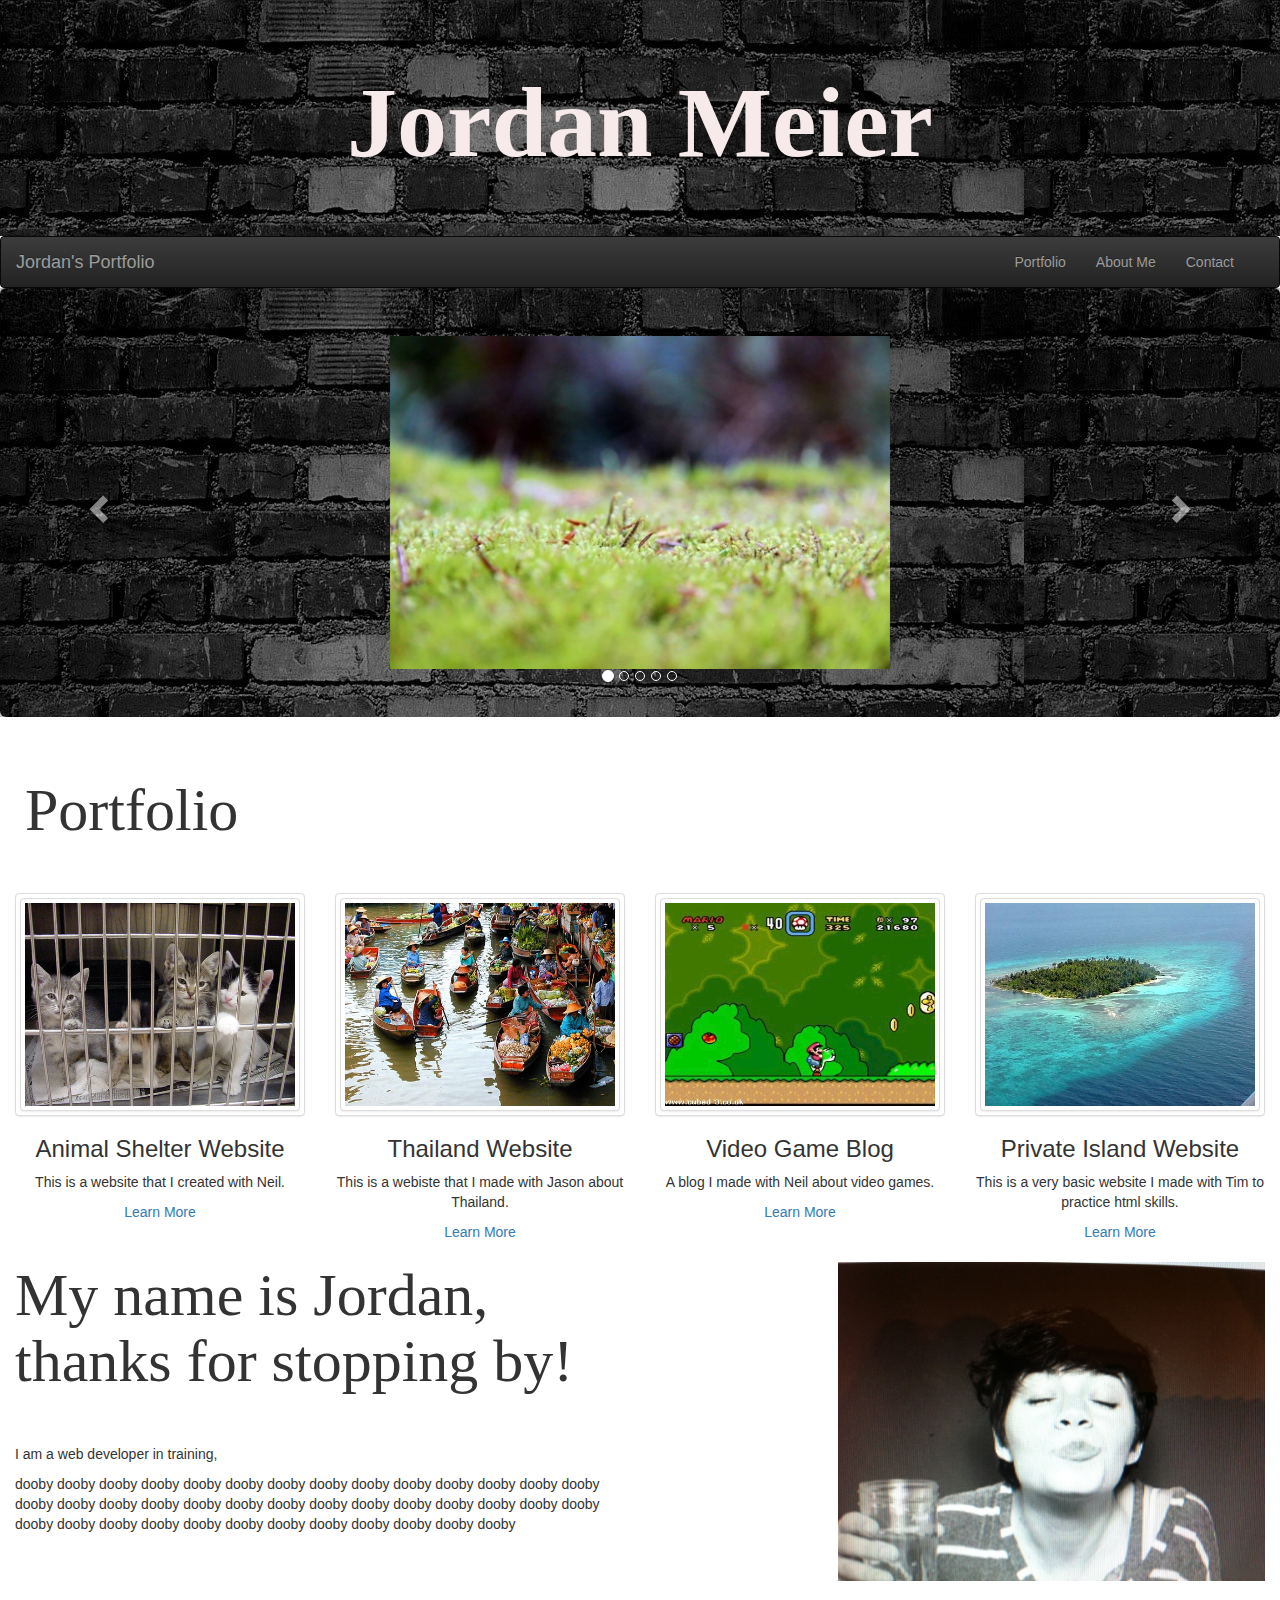
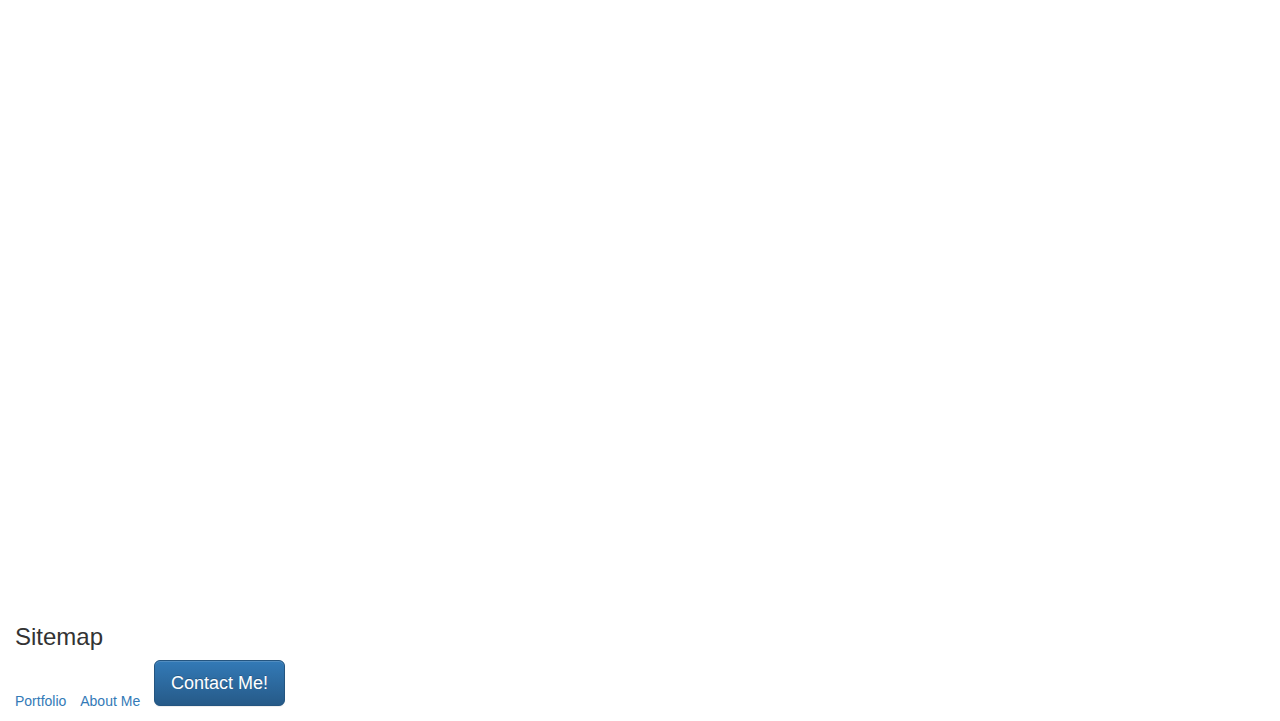
==== index.html @ 53e5bf41 "Add a modal 'contact me' button in sitemap" ====
<!DOCTYPE html>
<html>
  <head>
    <meta charset="utf-8">
    <meta name="viewport" content="width=device-width, initial-scale=1">
    <link rel="stylesheet" href="css/bootstrap.min.css" media="screen" title="no title" charset="utf-8">
    <link rel="stylesheet" href="css/bootstrap-theme.min.css" media="screen" title="no title" charset="utf-8">
    <link rel="stylesheet" href="css/styles.css" media="screen" title="no title" charset="utf-8">
    <title>Jordan Meier Web Portfolio</title>
  </head>
  <body>
    <div class="jumbotron">
      <div class="container-fluid text-center">
        <h1 id="header-text">Jordan Meier</h1>
      </div>
    </div>

    <nav class="navbar navbar-inverse">
      <div class="container-fluid">
        <a class="navbar-brand" href="#">Jordan's Portfolio</a>
        <div class='navbar-header'>
          <button type="button" class="navbar-toggle" data-toggle="collapse" data-target=".navbar-collapse" aria-expanded="false">
            <span class="sr-only">Toggle navigation</span>
            <span class="icon-bar"></span>
            <span class="icon-bar"></span>
            <span class="icon-bar"></span>
          </button>
        </div>
        <ul class="nav navbar-nav navbar-right collapse navbar-collapse">
          <li><a href="#Portfolio">Portfolio</a></li>
          <li><a href="#About-Me">About Me</a></li>
          <li><a href="#Contact-Me">Contact</a></li>
        </ul>
      </div>
    </nav>


    <div class="container-fluid">
      <div class="row" id='welcome_message'>
        <div id="carousel-example-generic" class="carousel slide jumbotron" data-ride="carousel">
          <!-- Indicators -->
          <ol class="carousel-indicators">
            <li data-target="#carousel-example-generic" data-slide-to="0" class="active"></li>
            <li data-target="#carousel-example-generic" data-slide-to="1"></li>
            <li data-target="#carousel-example-generic" data-slide-to="2"></li>
            <li data-target="#carousel-example-generic" data-slide-to="3"></li>
            <li data-target="#carousel-example-generic" data-slide-to="4"></li>
          </ol>

        <!-- Wrapper for slides -->
        <div class="carousel-inner" role="listbox">
          <div class="item active">
            <img src="images/moss.jpg" alt="" />
          </div>
          <div class="item">
            <img src="images/mushroom.jpg" alt="" />
          </div>
          <div class="item">
            <img src="images/icfc.jpg" alt="" />
          </div>
          <div class="item">
            <img src="images/fishtail.jpg" alt="" />
          </div>
          <div class="item">
            <img src="images/mushroom.jpg" alt="" />
          </div>

        </div>

          <!-- Controls -->
          <a class="left carousel-control" href="#carousel-example-generic" role="button" data-slide="prev">
            <span class="glyphicon glyphicon-chevron-left" aria-hidden="true"></span>
            <span class="sr-only">Previous</span>
          </a>
          <a class="right carousel-control" href="#carousel-example-generic" role="button" data-slide="next">
            <span class="glyphicon glyphicon-chevron-right" aria-hidden="true"></span>
            <span class="sr-only">Next</span>
          </a>
        </div>
      </div>
    </div>

    <div class="container-fluid" id="projectDesign">
      <div class='row text-center' id="projects">
        <a name="Portfolio"></a>
        <h2 id="portfoliohead">Portfolio</h2>
        <div class="col-sm-3">
          <a href='https://jordan-meier.github.io/animal-shelter' class='thumbnail'><img src='images/animalshelter.jpg' alt='Animal Shelter' class='img-responsive img-thumbnail' /></a>
          <h3>Animal Shelter Website</h3>
          <p> This is a website that I created with Neil.</p>
          <a href='#'>Learn More</a>
        </div>
        <div class="col-sm-3">
          <a href='https://jordan-meier.github.io/Vacation-site' class='thumbnail'><img src="images/thailand.jpg" alt="Thai Adventure" class='img-responsive img-thumbnail' /></a>
          <h3>
            Thailand Website
          </h3>
          <p> This is a webiste that I made with Jason about Thailand.</p>
          <a href='#'>Learn More</a>
        </div>
        <div class="col-sm-3">
          <a href='https://jordan-meier.github.io/video-game-blog' class='thumbnail'><img src="images/supermario.jpg" alt="Thai Adventure" class='img-responsive img-thumbnail' /></a>
          <h3>
            Video Game Blog
          </h3>
          <p> A blog I made with Neil about video games.</p>
          <a href='#'>Learn More</a>
        </div>
        <div class="col-sm-3">
          <a href='http://jordan-meier.github.io/private-island-website/' class='thumbnail'><img src="images/privateisland.jpg" alt="Private Island Website" class="img-responsive img-thumbnail" /></a>
          <h3>
            Private Island Website
          </h3>
          <p> This is a very basic website I made with Tim to practice html skills.</p>
          <a href='#'>Learn More</a>
        </div>
      </div>
    </div>


    <div class="container-fluid">
      <div class="row">
        <div class="col-sm-6" "col-sm-offset-2">
          <a name="About-Me"></a>
          <h2 class="about_title">My name is Jordan, thanks for stopping by! </h2>
          <p>
            I am a web developer in training,
          </p>
          <p>
            dooby dooby dooby dooby dooby dooby dooby dooby dooby dooby dooby dooby dooby dooby dooby dooby dooby dooby dooby dooby dooby dooby dooby dooby dooby dooby dooby dooby dooby dooby dooby dooby dooby dooby dooby dooby dooby dooby dooby dooby
          </p>
          <br><br><br><br><br><br><br><br><br><br><br><br><br><br><br><br><br><br><br><br><br><br><br><br><br><br><br><br><br><br><br><br><br>




        </div>
        <div class="col-sm-6">
          <img id="aboutphoto" src="images/aboutphoto.jpg" alt="" />

        </div>


      </div>
    </div>

    <div class="container-fluid">
     <div class="row">
       <div class="col-sm-8" id="sitemap">
         <a name="Contact-Me"></a>
         <h3>Sitemap</h3>
           <ul class="list-unstyled list-inline">
             <li><a href="#">Portfolio</a></li>
             <li><a href="#">About Me</a></li>

             <li>
               <button type="button" class="btn btn-primary btn-lg" data-toggle="modal" data-target="#myModal">
              Contact Me!</button>

              <div class="modal fade" id="myModal" tabindex="-1" role="dialog" aria-labelledby="myModalLabel">
               <div class="modal-dialog" role="document">
                 <div class="modal-content">
                   <div class="modal-header">
                     <button type="button" class="close" data-dismiss="modal" aria-label="Close"><span aria-hidden="true">&times;</span></button>
                     <h4 class="modal-title" id="myModalLabel">Contact Me!</h4>
                   </div>
                   <div class="modal-body">
                     <p>jbirdmeier@gmail.com</p>
                   </div>
                   <div class="modal-footer">
                     <button type="button" class="btn btn-default" data-dismiss="modal">Close</button>
                   </div>
                 </div>
               </div>
              </div>
             </li>
           </ul>




       </div>
     </div>
   </div>









    <script src="https://ajax.googleapis.com/ajax/libs/jquery/2.1.4/jquery.min.js"></script>
    <script src='js/bootstrap.min.js'></script>
  </body>
</html>
---- css/styles.css ----
/* Header
===================================*/

.jumbotron{
  background-image: url('../images/background2.jpg');
  margin-bottom: 0;
}

#header-text {
  color: #f6eaea;
  font-family: Baskerville, “Baskerville Old Face”, “Hoefler Text”, Garamond, “Times New Roman”, serif;
  font-size: 100px;
  font-weight: bold;

}

.stretch {
    width:100%;
    height:100%;
}


/* Nav bar
==================================*/

.navbar {
  margin-bottom: 0;

}



/* Carousel
=================================*/
.carousel .jumbotron {

}

.carousel-inner img {
margin: 0 auto;
height: 300px;
width: 500px;
}


/* Portfolio
==================================*/
#projects {
  margin-top: 40px;
}

#portfoliohead {
  text-align: left;
  margin-left: 25px;
}
.container-fluid h2 {
  font-size: 60px;
  margin-bottom: 50px;
  font-family: Baskerville, “Baskerville Old Face”, “Hoefler Text”, Garamond, “Times New Roman”, serif;
}

#projectDesign {
  background-image: url('http://subtlepatterns2015.subtlepatterns.netdna-cdn.com/patterns/congruent_pentagon.png');

}

/* About Me
==================================*/

#aboutphoto {
  height:70%;
  width: 70%;
  display: block;
  margin-left: auto;
  margin-top: 20px;
  text-align: right;
}

.about_title {
  font-family: Baskerville, “Baskerville Old Face”, “Hoefler Text”, Garamond, “Times New Roman”, serif;

}

/* Site map
==================================*/

.btn {
  float: right;
}
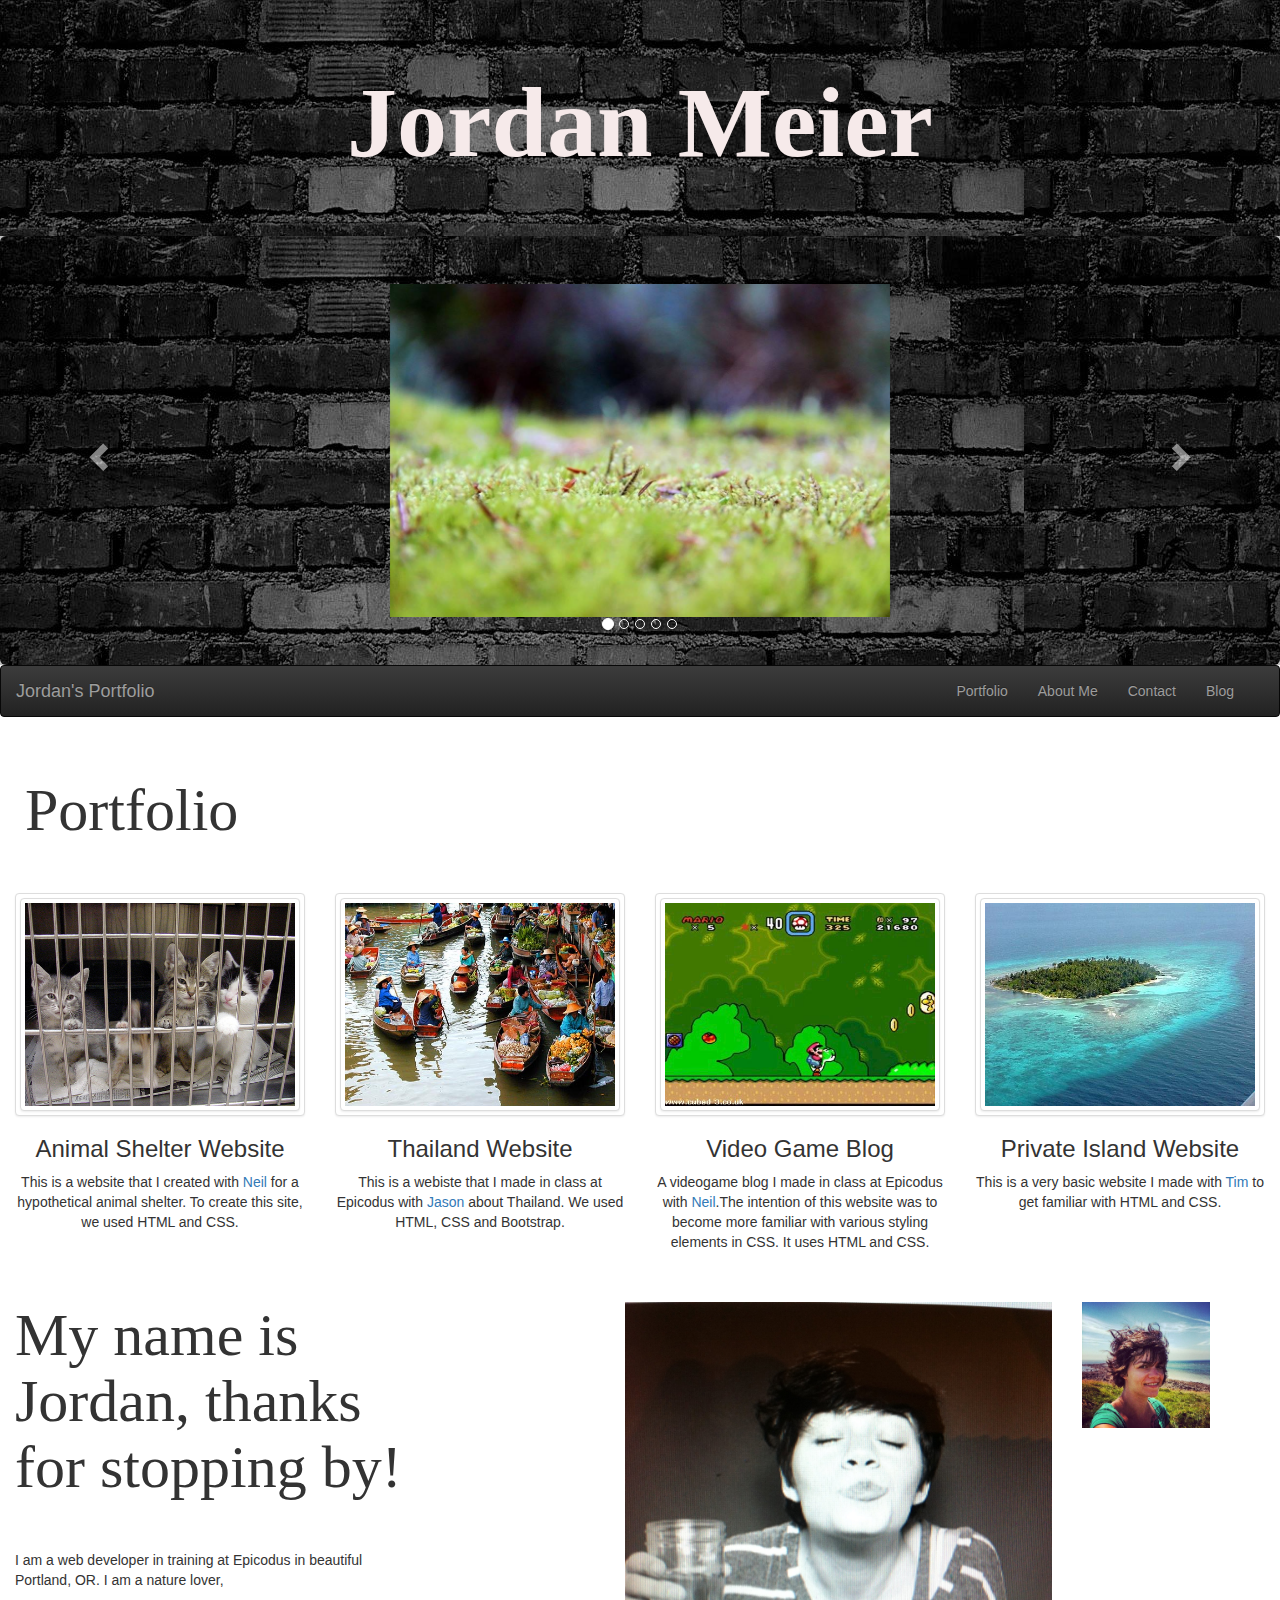
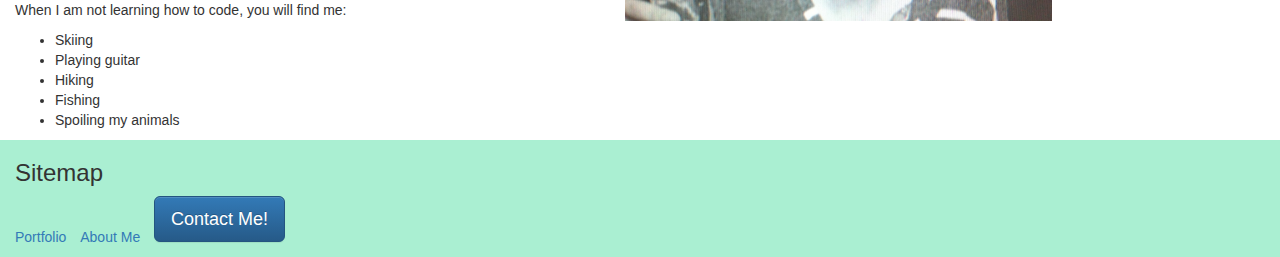
==== commit 74472034: "make all links work" ====
--- a/index.html
+++ b/index.html
@@ -14,25 +14,6 @@
         <h1 id="header-text">Jordan Meier</h1>
       </div>
     </div>
-
-    <nav class="navbar navbar-inverse">
-      <div class="container-fluid">
-        <a class="navbar-brand" href="#">Jordan's Portfolio</a>
-        <div class='navbar-header'>
-          <button type="button" class="navbar-toggle" data-toggle="collapse" data-target=".navbar-collapse" aria-expanded="false">
-            <span class="sr-only">Toggle navigation</span>
-            <span class="icon-bar"></span>
-            <span class="icon-bar"></span>
-            <span class="icon-bar"></span>
-          </button>
-        </div>
-        <ul class="nav navbar-nav navbar-right collapse navbar-collapse">
-          <li><a href="#Portfolio">Portfolio</a></li>
-          <li><a href="#About-Me">About Me</a></li>
-          <li><a href="#Contact-Me">Contact</a></li>
-        </ul>
-      </div>
-    </nav>
 
 
     <div class="container-fluid">
@@ -80,6 +61,26 @@
       </div>
     </div>
 
+    <nav class="navbar navbar-inverse">
+      <div class="container-fluid">
+        <a class="navbar-brand" href="#">Jordan's Portfolio</a>
+        <div class='navbar-header'>
+          <button type="button" class="navbar-toggle" data-toggle="collapse" data-target=".navbar-collapse" aria-expanded="false">
+            <span class="sr-only">Toggle navigation</span>
+            <span class="icon-bar"></span>
+            <span class="icon-bar"></span>
+            <span class="icon-bar"></span>
+          </button>
+        </div>
+        <ul class="nav navbar-nav navbar-right collapse navbar-collapse">
+          <li><a href="#Portfolio">Portfolio</a></li>
+          <li><a href="#About-Me">About Me</a></li>
+          <li><a href="#Contact-Me">Contact</a></li>
+          <li><a href="https://chickadeejojo.tumblr.com">Blog</a></li>
+        </ul>
+      </div>
+    </nav>
+
     <div class="container-fluid" id="projectDesign">
       <div class='row text-center' id="projects">
         <a name="Portfolio"></a>
@@ -87,32 +88,28 @@
         <div class="col-sm-3">
           <a href='https://jordan-meier.github.io/animal-shelter' class='thumbnail'><img src='images/animalshelter.jpg' alt='Animal Shelter' class='img-responsive img-thumbnail' /></a>
           <h3>Animal Shelter Website</h3>
-          <p> This is a website that I created with Neil.</p>
-          <a href='#'>Learn More</a>
+          <p> This is a website that I created with <a href="https://github.com/nlarion"> Neil</a> for a hypothetical animal shelter. To create this site, we used HTML and CSS.</p>
         </div>
         <div class="col-sm-3">
           <a href='https://jordan-meier.github.io/Vacation-site' class='thumbnail'><img src="images/thailand.jpg" alt="Thai Adventure" class='img-responsive img-thumbnail' /></a>
           <h3>
             Thailand Website
           </h3>
-          <p> This is a webiste that I made with Jason about Thailand.</p>
-          <a href='#'>Learn More</a>
+          <p> This is a webiste that I made in class at Epicodus with <a href="https://github.com/fight-gravity">Jason</a> about Thailand. We used HTML, CSS and Bootstrap.</p>
         </div>
         <div class="col-sm-3">
           <a href='https://jordan-meier.github.io/video-game-blog' class='thumbnail'><img src="images/supermario.jpg" alt="Thai Adventure" class='img-responsive img-thumbnail' /></a>
           <h3>
             Video Game Blog
           </h3>
-          <p> A blog I made with Neil about video games.</p>
-          <a href='#'>Learn More</a>
+          <p> A videogame blog I made in class at Epicodus with <a href="https://github.com/nlarion">Neil</a>.The intention of this website was to become more familiar with various styling elements in CSS. It uses HTML and CSS.</p>
         </div>
         <div class="col-sm-3">
           <a href='http://jordan-meier.github.io/private-island-website/' class='thumbnail'><img src="images/privateisland.jpg" alt="Private Island Website" class="img-responsive img-thumbnail" /></a>
           <h3>
             Private Island Website
           </h3>
-          <p> This is a very basic website I made with Tim to practice html skills.</p>
-          <a href='#'>Learn More</a>
+          <p> This is a very basic website I made with <a href="https://github.com/TimDurward">Tim</a> to get familiar with HTML and CSS.</p>
         </div>
       </div>
     </div>
@@ -120,33 +117,34 @@
 
     <div class="container-fluid">
       <div class="row">
-        <div class="col-sm-6" "col-sm-offset-2">
+        <div class="col-sm-4" id="aboutme">
           <a name="About-Me"></a>
           <h2 class="about_title">My name is Jordan, thanks for stopping by! </h2>
           <p>
-            I am a web developer in training,
+            I am a web developer in training at Epicodus in beautiful Portland, OR. I am a nature lover,
           </p>
           <p>
-            dooby dooby dooby dooby dooby dooby dooby dooby dooby dooby dooby dooby dooby dooby dooby dooby dooby dooby dooby dooby dooby dooby dooby dooby dooby dooby dooby dooby dooby dooby dooby dooby dooby dooby dooby dooby dooby dooby dooby dooby
+            When I am not learning how to code, you will find me:
+              <ul>
+                <li>Skiing</li>
+                <li>Playing guitar</li>
+                <li>Hiking</li>
+                <li>Fishing</li>
+                <li>Spoiling my animals</li>
+              </ul>
           </p>
-          <br><br><br><br><br><br><br><br><br><br><br><br><br><br><br><br><br><br><br><br><br><br><br><br><br><br><br><br><br><br><br><br><br>
+        </div>
 
-
-
+        <div class="col-sm-6"> <img id="aboutphoto" src="images/aboutphoto.jpg" alt="" /> </div>
+        <div class="col-sm-2"> <img id="aboutphoto2" src="images/travel-photo.jpg" alt="travel photo" />
 
         </div>
-        <div class="col-sm-6">
-          <img id="aboutphoto" src="images/aboutphoto.jpg" alt="" />
-
-        </div>
-
-
       </div>
     </div>
 
     <div class="container-fluid">
      <div class="row">
-       <div class="col-sm-8" id="sitemap">
+       <div class="col-sm-12" id="sitemap">
          <a name="Contact-Me"></a>
          <h3>Sitemap</h3>
            <ul class="list-unstyled list-inline">
--- a/css/styles.css
+++ b/css/styles.css
@@ -19,7 +19,6 @@
     height:100%;
 }
 
-
 /* Nav bar
 ==================================*/
 
@@ -27,7 +26,6 @@
   margin-bottom: 0;
 
 }
-
 
 
 /* Carousel
@@ -61,6 +59,7 @@
 
 #projectDesign {
   background-image: url('http://subtlepatterns2015.subtlepatterns.netdna-cdn.com/patterns/congruent_pentagon.png');
+  margin-bottom: 20px;
 
 }
 
@@ -73,7 +72,22 @@
   display: block;
   margin-left: auto;
   margin-top: 20px;
-  text-align: right;
+  margin-bottom: 20px;
+}
+
+#aboutphoto2 {
+  height: 70%;
+  width: 70%;
+  display: block;
+  margin-top: 20px;
+}
+
+
+
+#aboutme p ul {
+  font-family: Baskerville, “Baskerville Old Face”, “Hoefler Text”, Garamond, “Times New Roman”, serif;
+  font-size: 25px;
+  text-align: center;
 }
 
 .about_title {
@@ -87,3 +101,7 @@
 .btn {
   float: right;
 }
+
+#sitemap {
+background-color: #aaefd2;
+}
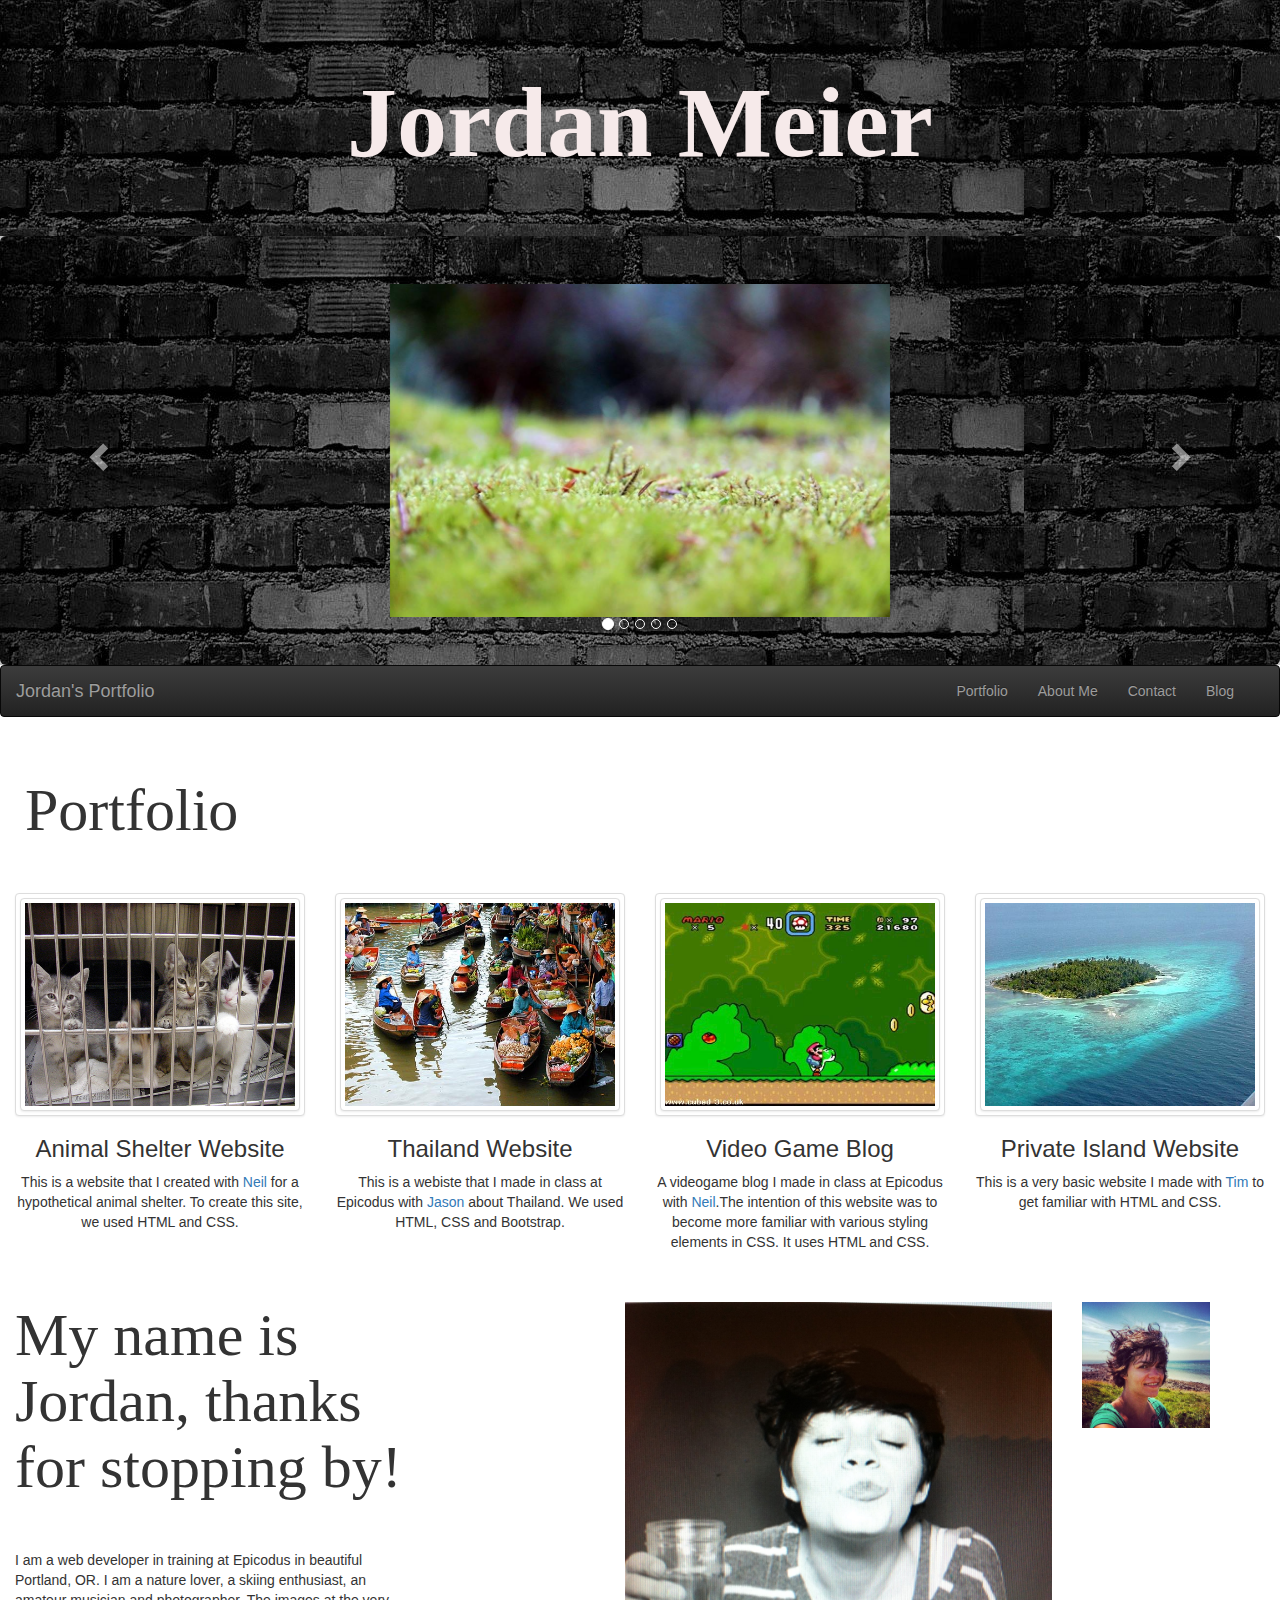
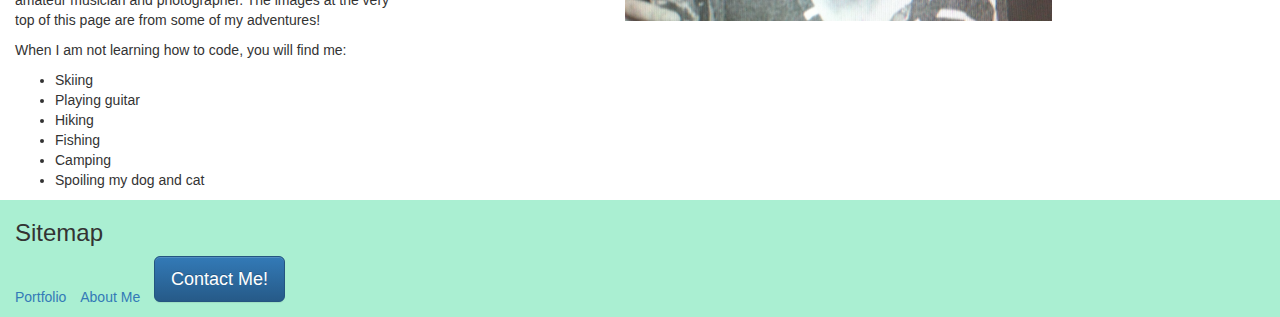
==== commit c9461e78: "clean up code" ====
--- a/index.html
+++ b/index.html
@@ -14,8 +14,6 @@
         <h1 id="header-text">Jordan Meier</h1>
       </div>
     </div>
-
-
     <div class="container-fluid">
       <div class="row" id='welcome_message'>
         <div id="carousel-example-generic" class="carousel slide jumbotron" data-ride="carousel">
@@ -27,8 +25,6 @@
             <li data-target="#carousel-example-generic" data-slide-to="3"></li>
             <li data-target="#carousel-example-generic" data-slide-to="4"></li>
           </ol>
-
-        <!-- Wrapper for slides -->
         <div class="carousel-inner" role="listbox">
           <div class="item active">
             <img src="images/moss.jpg" alt="" />
@@ -45,10 +41,7 @@
           <div class="item">
             <img src="images/mushroom.jpg" alt="" />
           </div>
-
         </div>
-
-          <!-- Controls -->
           <a class="left carousel-control" href="#carousel-example-generic" role="button" data-slide="prev">
             <span class="glyphicon glyphicon-chevron-left" aria-hidden="true"></span>
             <span class="sr-only">Previous</span>
@@ -60,7 +53,6 @@
         </div>
       </div>
     </div>
-
     <nav class="navbar navbar-inverse">
       <div class="container-fluid">
         <a class="navbar-brand" href="#">Jordan's Portfolio</a>
@@ -80,7 +72,6 @@
         </ul>
       </div>
     </nav>
-
     <div class="container-fluid" id="projectDesign">
       <div class='row text-center' id="projects">
         <a name="Portfolio"></a>
@@ -121,7 +112,7 @@
           <a name="About-Me"></a>
           <h2 class="about_title">My name is Jordan, thanks for stopping by! </h2>
           <p>
-            I am a web developer in training at Epicodus in beautiful Portland, OR. I am a nature lover,
+            I am a web developer in training at Epicodus in beautiful Portland, OR. I am a nature lover, a skiing enthusiast, an amateur musician and photographer. The images at the very top of this page are from some of my adventures!
           </p>
           <p>
             When I am not learning how to code, you will find me:
@@ -130,14 +121,15 @@
                 <li>Playing guitar</li>
                 <li>Hiking</li>
                 <li>Fishing</li>
-                <li>Spoiling my animals</li>
+                <li>Camping</li>
+                <li>Spoiling my dog and cat</li>
               </ul>
           </p>
         </div>
 
-        <div class="col-sm-6"> <img id="aboutphoto" src="images/aboutphoto.jpg" alt="" /> </div>
+        <div class="col-sm-6"> <img id="aboutphoto" src="images/aboutphoto.jpg" alt="" />
+        </div>
         <div class="col-sm-2"> <img id="aboutphoto2" src="images/travel-photo.jpg" alt="travel photo" />
-
         </div>
       </div>
     </div>
@@ -150,11 +142,9 @@
            <ul class="list-unstyled list-inline">
              <li><a href="#">Portfolio</a></li>
              <li><a href="#">About Me</a></li>
-
              <li>
                <button type="button" class="btn btn-primary btn-lg" data-toggle="modal" data-target="#myModal">
               Contact Me!</button>
-
               <div class="modal fade" id="myModal" tabindex="-1" role="dialog" aria-labelledby="myModalLabel">
                <div class="modal-dialog" role="document">
                  <div class="modal-content">
@@ -173,20 +163,9 @@
               </div>
              </li>
            </ul>
-
-
-
-
        </div>
      </div>
    </div>
-
-
-
-
-
-
-
 
 
     <script src="https://ajax.googleapis.com/ajax/libs/jquery/2.1.4/jquery.min.js"></script>
--- a/css/styles.css
+++ b/css/styles.css
@@ -83,7 +83,6 @@
 }
 
 
-
 #aboutme p ul {
   font-family: Baskerville, “Baskerville Old Face”, “Hoefler Text”, Garamond, “Times New Roman”, serif;
   font-size: 25px;
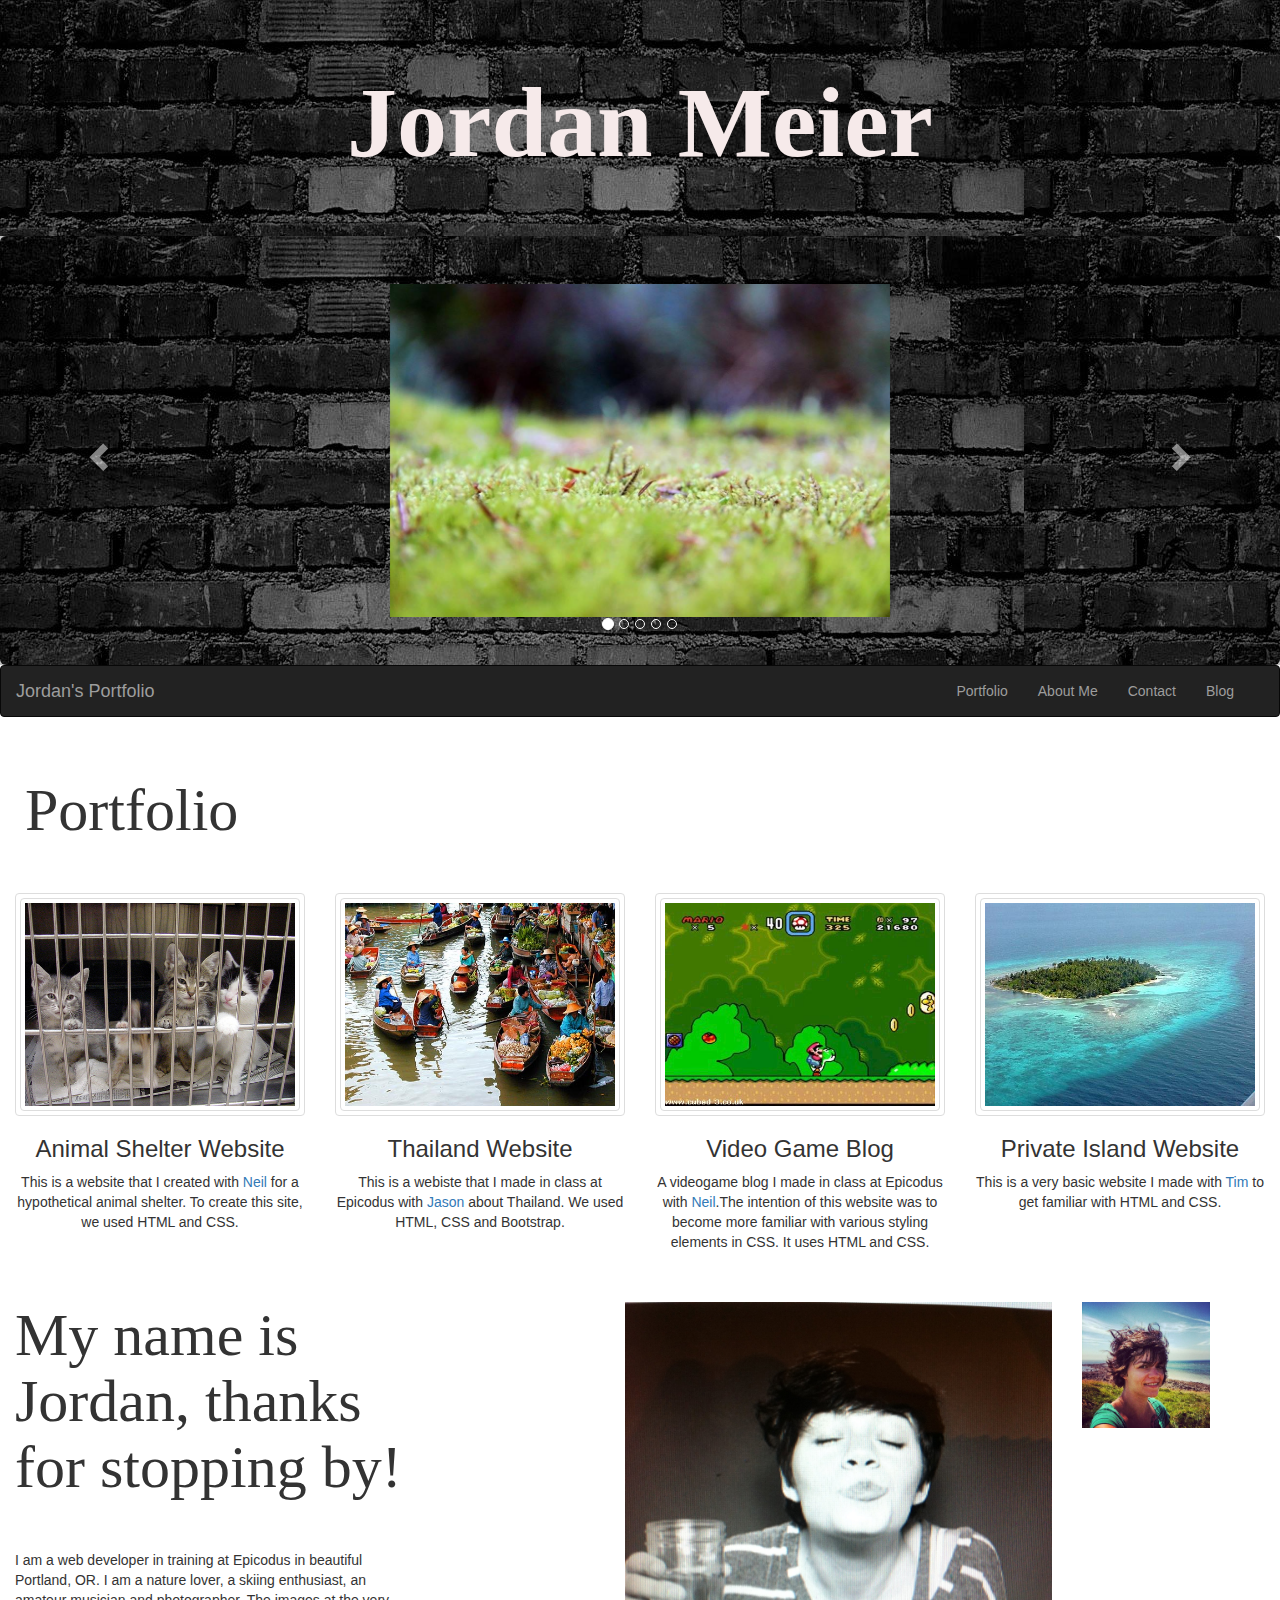
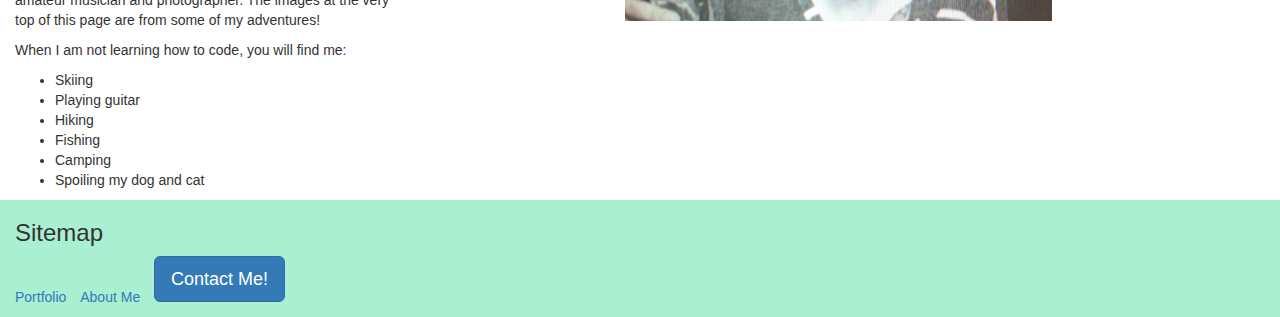
==== commit 41699ab1: "Clean up directores and delete files that are not necessary." ====
--- a/index.html
+++ b/index.html
@@ -4,7 +4,6 @@
     <meta charset="utf-8">
     <meta name="viewport" content="width=device-width, initial-scale=1">
     <link rel="stylesheet" href="css/bootstrap.min.css" media="screen" title="no title" charset="utf-8">
-    <link rel="stylesheet" href="css/bootstrap-theme.min.css" media="screen" title="no title" charset="utf-8">
     <link rel="stylesheet" href="css/styles.css" media="screen" title="no title" charset="utf-8">
     <title>Jordan Meier Web Portfolio</title>
   </head>
@@ -68,7 +67,7 @@
           <li><a href="#Portfolio">Portfolio</a></li>
           <li><a href="#About-Me">About Me</a></li>
           <li><a href="#Contact-Me">Contact</a></li>
-          <li><a href="https://chickadeejojo.tumblr.com">Blog</a></li>
+          <li><a href="https://sleepismycoffee.tumblr.com">Blog</a></li>
         </ul>
       </div>
     </nav>
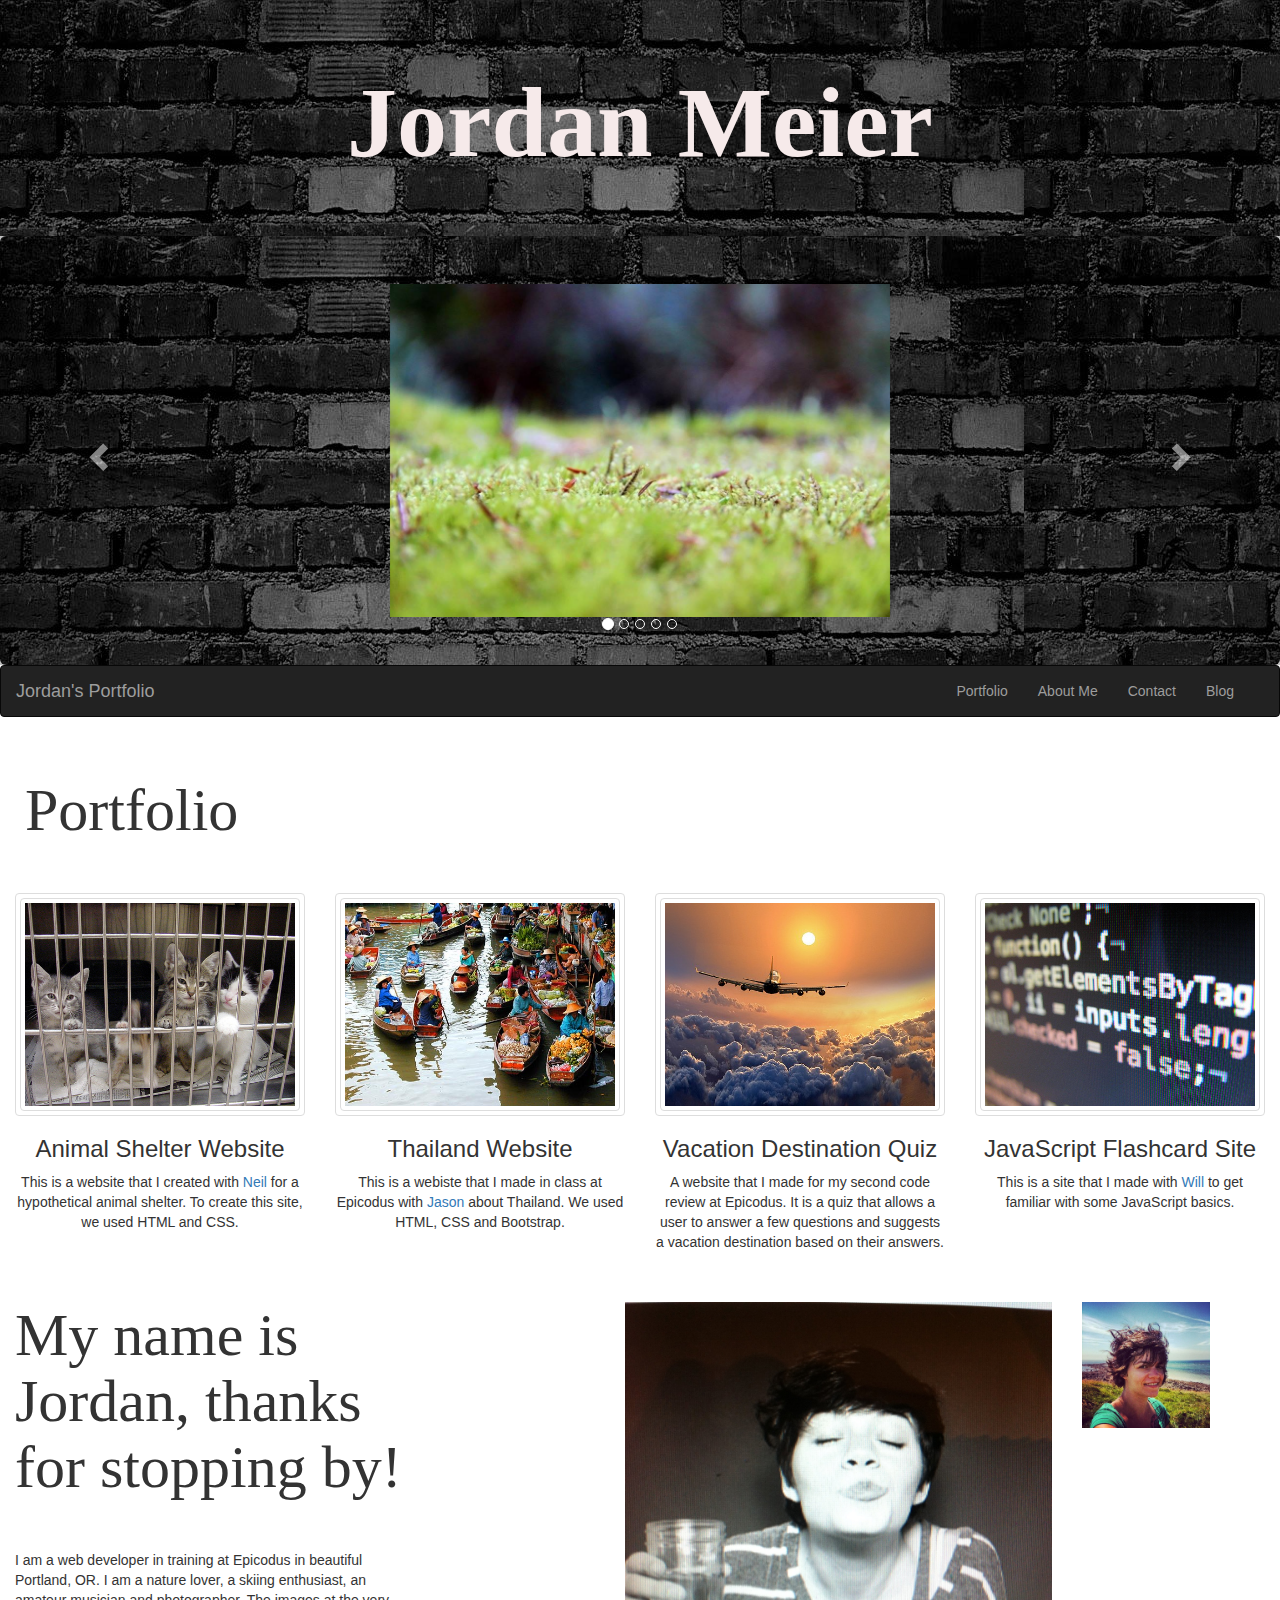
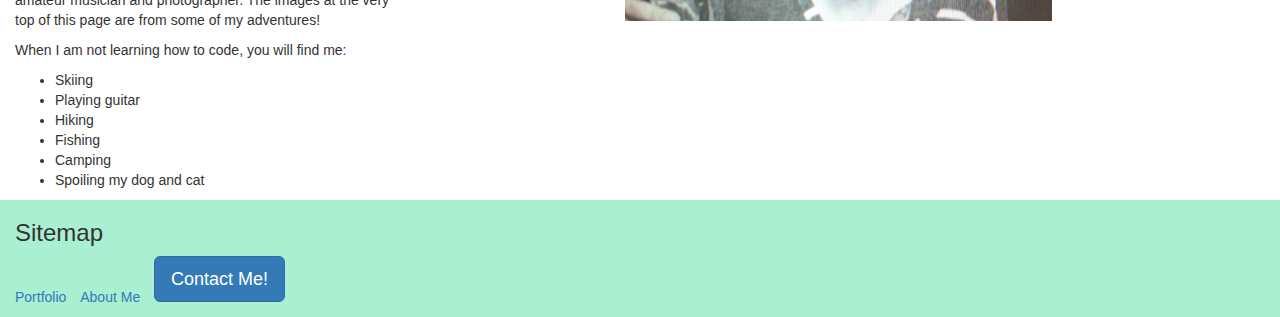
==== commit 3aaac50d: "Update portfolio section of site by deleting two older projects and adding two newer ones." ====
--- a/index.html
+++ b/index.html
@@ -88,18 +88,18 @@
           <p> This is a webiste that I made in class at Epicodus with <a href="https://github.com/fight-gravity">Jason</a> about Thailand. We used HTML, CSS and Bootstrap.</p>
         </div>
         <div class="col-sm-3">
-          <a href='https://jordan-meier.github.io/video-game-blog' class='thumbnail'><img src="images/supermario.jpg" alt="Thai Adventure" class='img-responsive img-thumbnail' /></a>
+          <a href='https://jordan-meier.github.io/vacation-quiz' class='thumbnail'><img src="images/vacationQuiz.jpg" alt="airplane" class='img-responsive img-thumbnail' /></a>
           <h3>
-            Video Game Blog
+            Vacation Destination Quiz
           </h3>
-          <p> A videogame blog I made in class at Epicodus with <a href="https://github.com/nlarion">Neil</a>.The intention of this website was to become more familiar with various styling elements in CSS. It uses HTML and CSS.</p>
+          <p> A website that I made for my second code review at Epicodus. It is a quiz that allows a user to answer a few questions and suggests a vacation destination based on their answers.</p>
         </div>
         <div class="col-sm-3">
-          <a href='http://jordan-meier.github.io/private-island-website/' class='thumbnail'><img src="images/privateisland.jpg" alt="Private Island Website" class="img-responsive img-thumbnail" /></a>
+          <a href='http://jordan-meier.github.io/flashcard-site' class='thumbnail'><img src="images/flashcardsite.jpg" alt="JS flashcard site" class="img-responsive img-thumbnail" /></a>
           <h3>
-            Private Island Website
+            JavaScript Flashcard Site
           </h3>
-          <p> This is a very basic website I made with <a href="https://github.com/TimDurward">Tim</a> to get familiar with HTML and CSS.</p>
+          <p> This is a site that I made with <a href="https://github.com/trashmoldwilliams">Will</a> to get familiar with some JavaScript basics.</p>
         </div>
       </div>
     </div>
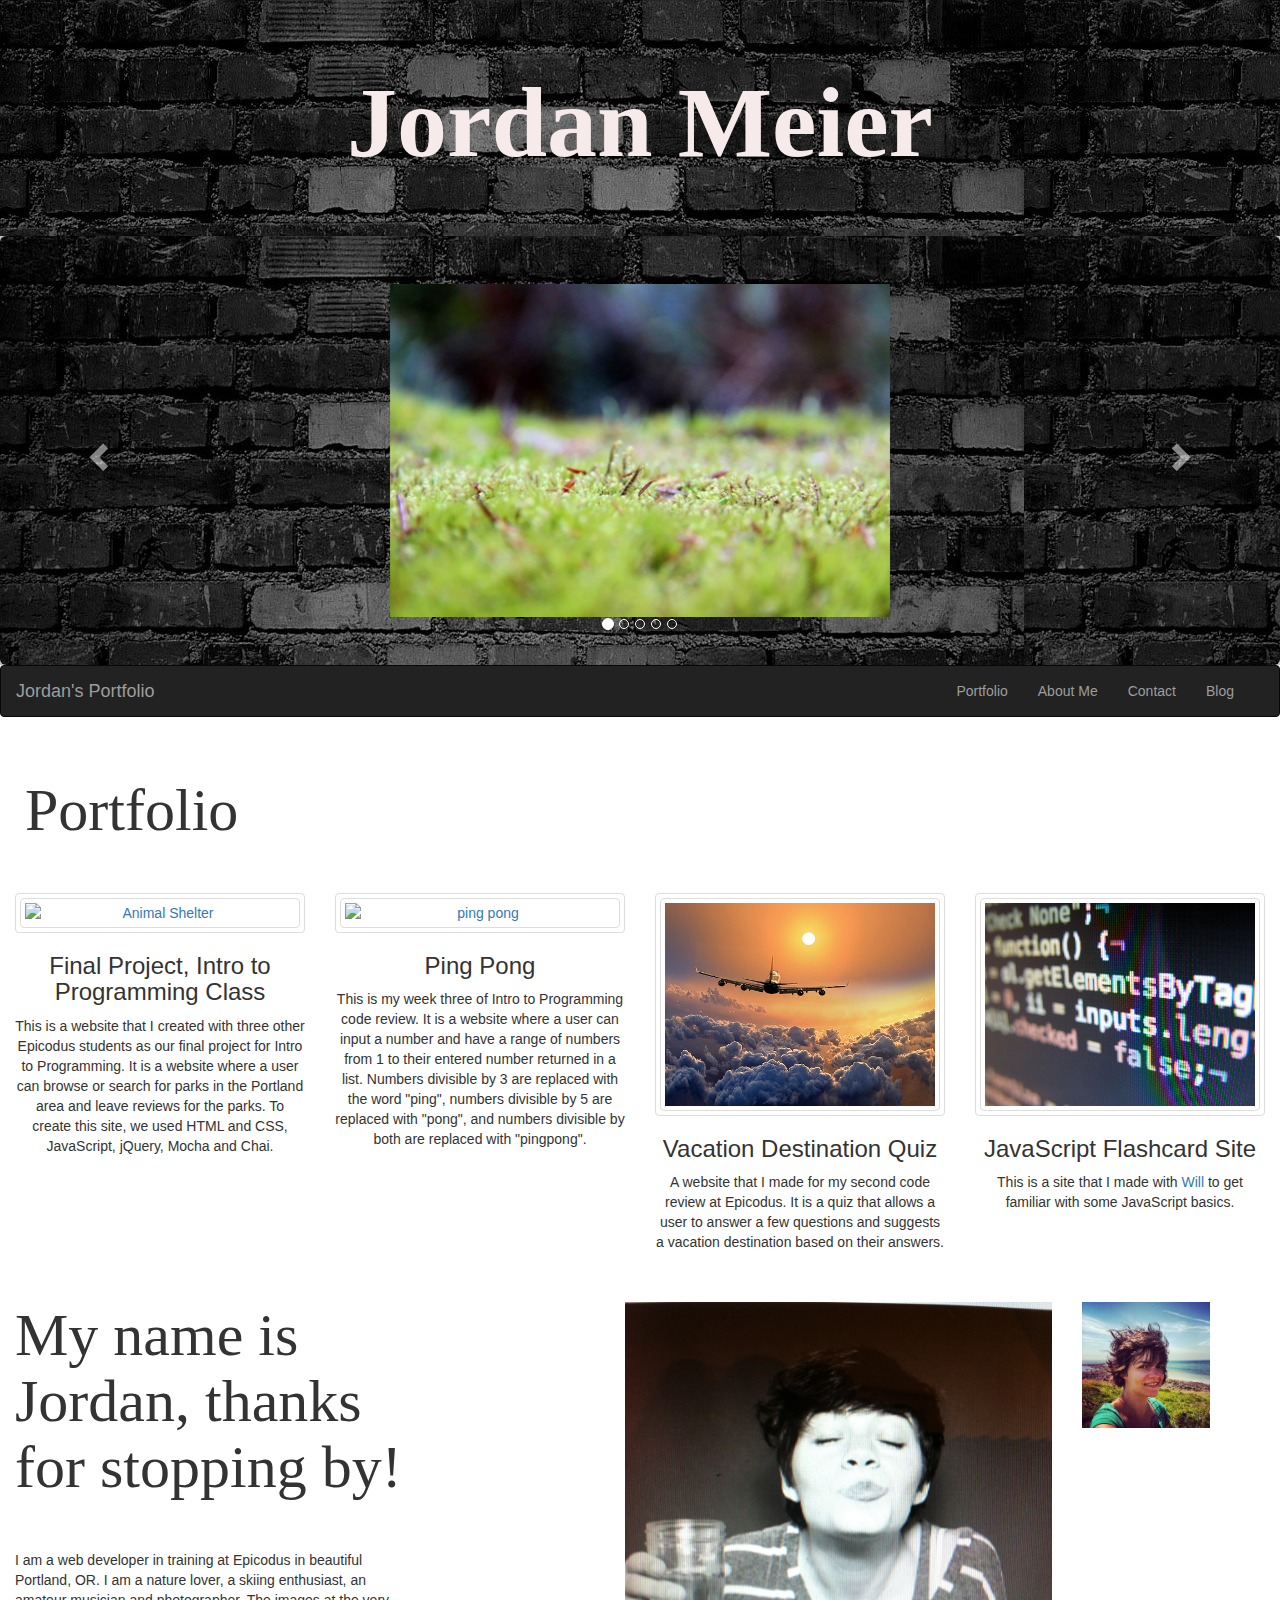
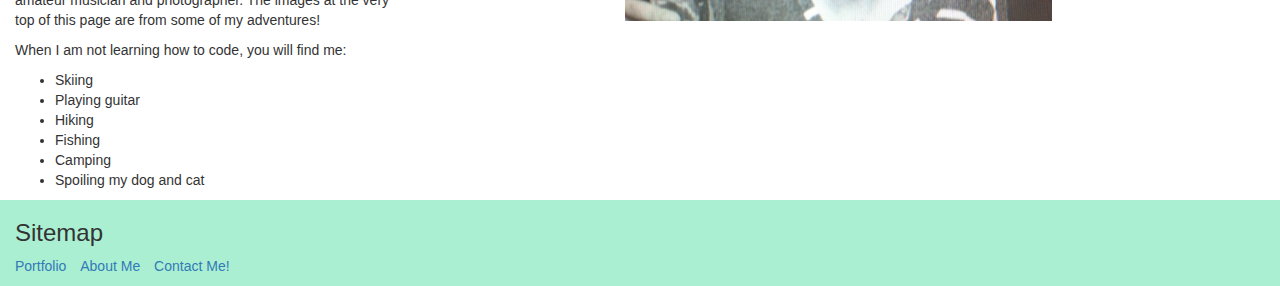
==== commit 2d051452: "update portfolio" ====
--- a/index.html
+++ b/index.html
@@ -76,16 +76,16 @@
         <a name="Portfolio"></a>
         <h2 id="portfoliohead">Portfolio</h2>
         <div class="col-sm-3">
-          <a href='https://jordan-meier.github.io/animal-shelter' class='thumbnail'><img src='images/animalshelter.jpg' alt='Animal Shelter' class='img-responsive img-thumbnail' /></a>
-          <h3>Animal Shelter Website</h3>
-          <p> This is a website that I created with <a href="https://github.com/nlarion"> Neil</a> for a hypothetical animal shelter. To create this site, we used HTML and CSS.</p>
+          <a href='https://tcsuder.github.io/RecReRate' class='thumbnail'><img src='images/rec.jpg' alt='Animal Shelter' class='img-responsive img-thumbnail' /></a>
+          <h3>Final Project, Intro to Programming Class</h3>
+          <p> This is a website that I created with three other Epicodus students as our final project for Intro to Programming. It is a website where a user can browse or search for parks in the Portland area and leave reviews for the parks. To create this site, we used HTML and CSS, JavaScript, jQuery, Mocha and Chai.</p>
         </div>
         <div class="col-sm-3">
-          <a href='https://jordan-meier.github.io/Vacation-site' class='thumbnail'><img src="images/thailand.jpg" alt="Thai Adventure" class='img-responsive img-thumbnail' /></a>
+          <a href='https://jordan-meier.github.io/ping-pong' class='thumbnail'><img src="images/pingPong.jpg" alt="ping pong" class='img-responsive img-thumbnail' /></a>
           <h3>
-            Thailand Website
+            Ping Pong
           </h3>
-          <p> This is a webiste that I made in class at Epicodus with <a href="https://github.com/fight-gravity">Jason</a> about Thailand. We used HTML, CSS and Bootstrap.</p>
+          <p> This is my week three of Intro to Programming code review. It is a website where a user can input a number and have a range of numbers from 1 to their entered number returned in a list. Numbers divisible by 3 are replaced with the word "ping", numbers divisible by 5 are replaced with "pong", and numbers divisible by both are replaced with "pingpong".</p>
         </div>
         <div class="col-sm-3">
           <a href='https://jordan-meier.github.io/vacation-quiz' class='thumbnail'><img src="images/vacationQuiz.jpg" alt="airplane" class='img-responsive img-thumbnail' /></a>
@@ -142,8 +142,8 @@
              <li><a href="#">Portfolio</a></li>
              <li><a href="#">About Me</a></li>
              <li>
-               <button type="button" class="btn btn-primary btn-lg" data-toggle="modal" data-target="#myModal">
-              Contact Me!</button>
+               <a data-toggle="modal" data-target="#myModal">
+              Contact Me!</a>
               <div class="modal fade" id="myModal" tabindex="-1" role="dialog" aria-labelledby="myModalLabel">
                <div class="modal-dialog" role="document">
                  <div class="modal-content">
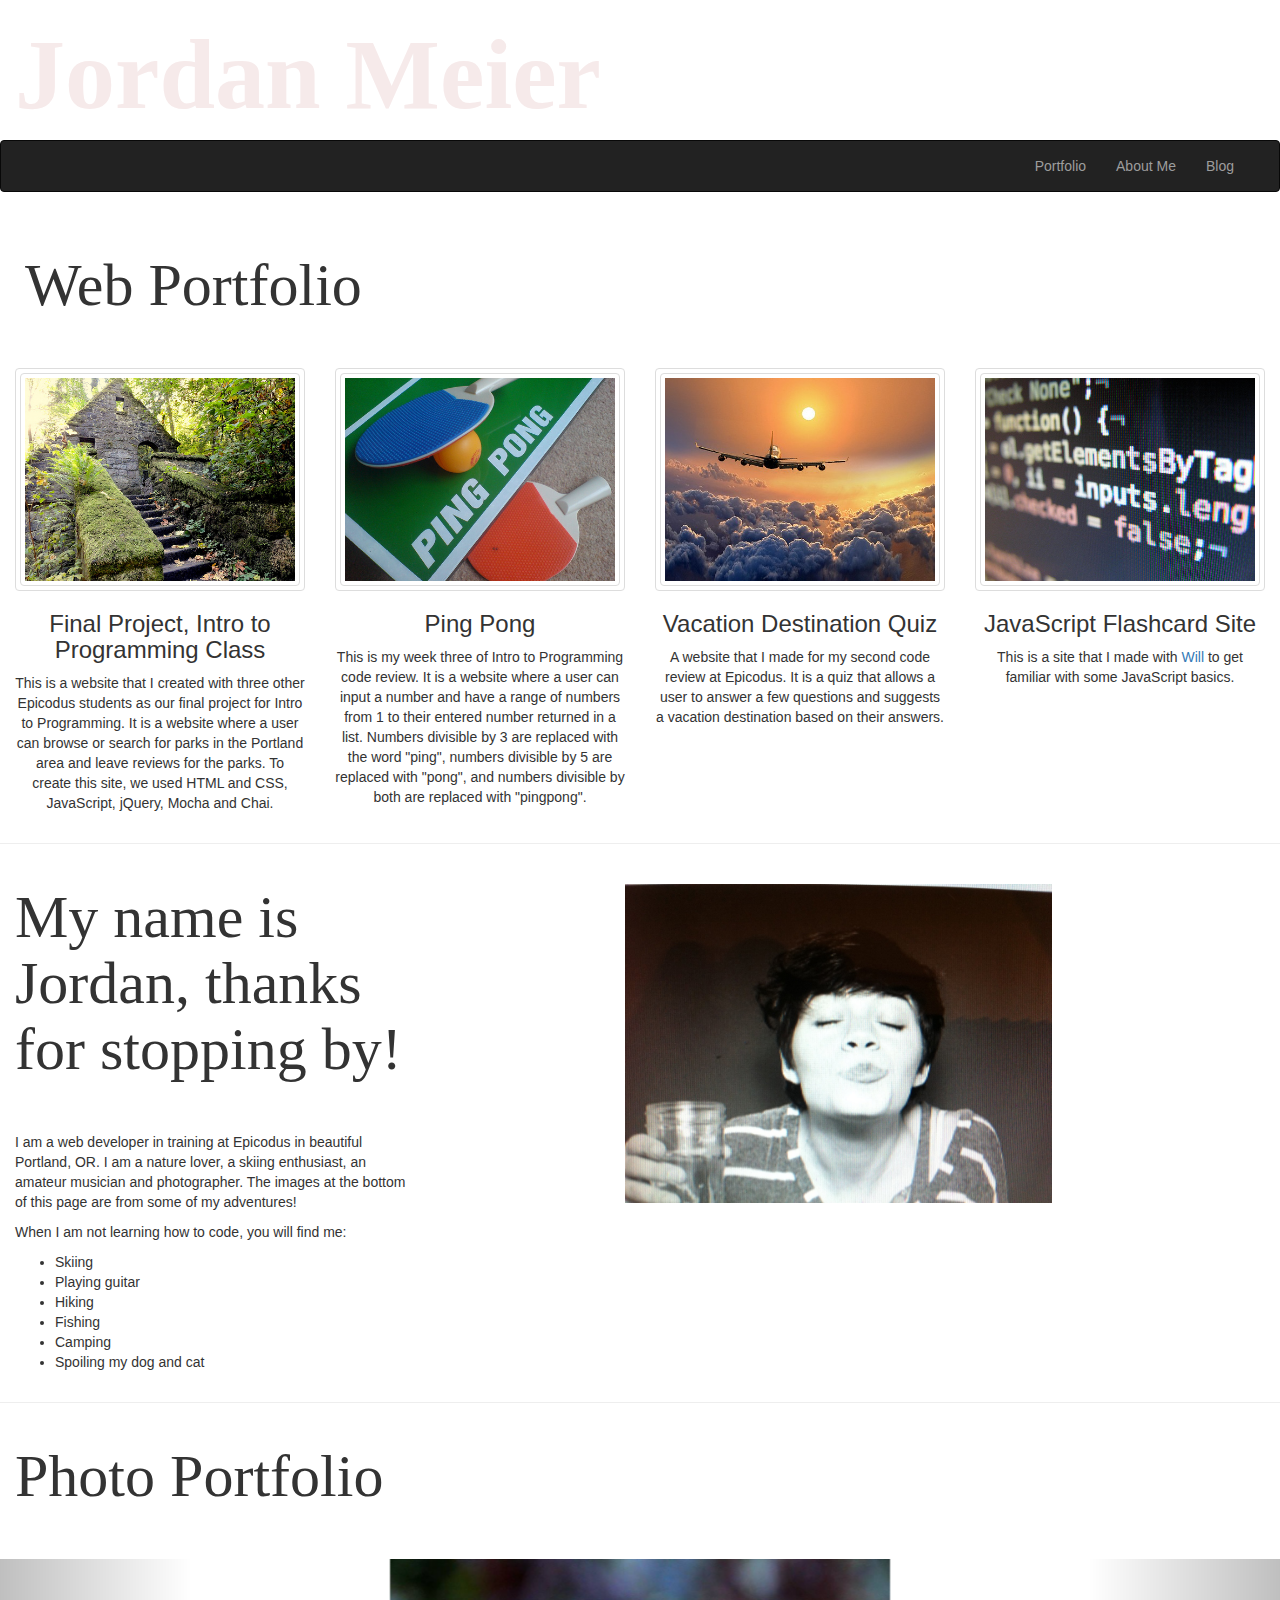
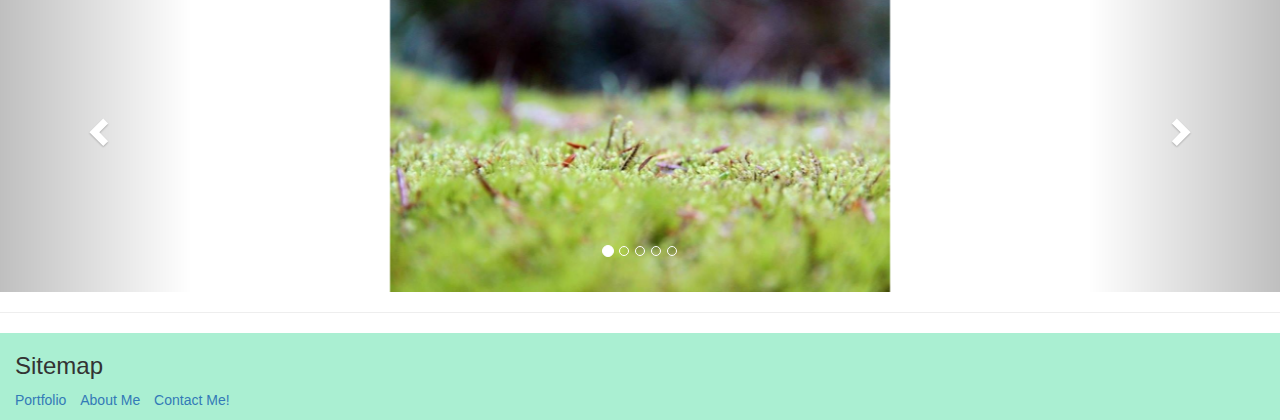
==== commit e39f0313: "move a few things around and reorganize the page" ====
--- a/index.html
+++ b/index.html
@@ -1,22 +1,99 @@
 <!DOCTYPE html>
 <html>
   <head>
-    <meta charset="utf-8">
-    <meta name="viewport" content="width=device-width, initial-scale=1">
+<link href='https://fonts.googleapis.com/css?family=Catamaran|Monoton|Monofett|Megrim|Raleway:400,500' rel='stylesheet' type='text/css'>    <meta name="viewport" content="width=device-width, initial-scale=1">
     <link rel="stylesheet" href="css/bootstrap.min.css" media="screen" title="no title" charset="utf-8">
     <link rel="stylesheet" href="css/styles.css" media="screen" title="no title" charset="utf-8">
     <title>Jordan Meier Web Portfolio</title>
   </head>
   <body>
-    <div class="jumbotron">
-      <div class="container-fluid text-center">
-        <h1 id="header-text">Jordan Meier</h1>
+
+    <div class="container-fluid ">
+      <h1 id="header-text">Jordan Meier</h1>
+    </div>
+    <nav class="navbar navbar-inverse">
+      <div class="container-fluid">
+        <div class='navbar-header'>
+          <button type="button" class="navbar-toggle" data-toggle="collapse" data-target=".navbar-collapse" aria-expanded="false">
+            <span class="sr-only">Toggle navigation</span>
+            <span class="icon-bar"></span>
+            <span class="icon-bar"></span>
+            <span class="icon-bar"></span>
+          </button>
+        </div>
+        <ul class="nav navbar-nav navbar-right collapse navbar-collapse">
+          <li><a href="#Portfolio"><span class="link">Portfolio</span></a></li>
+          <li><a href="#About-Me"><span class="link">About Me</span></a></li>
+          <li><a href="https://sleepismycoffee.tumblr.com"><span class="link">Blog</span></a></li>
+        </ul>
       </div>
+    </nav>
+    <div class="container-fluid" id="projectDesign">
+      <div class='row text-center' id="projects">
+        <a name="Portfolio"></a>
+        <h2 id="portfoliohead">Web Portfolio</h2>
+        <div class="col-sm-3">
+          <a href='https://tcsuder.github.io/RecReRate' class='thumbnail'><img src='images/rec.jpg' alt='Animal Shelter' class='img-responsive img-thumbnail' /></a>
+          <h3>Final Project, Intro to Programming Class</h3>
+          <p> This is a website that I created with three other Epicodus students as our final project for Intro to Programming. It is a website where a user can browse or search for parks in the Portland area and leave reviews for the parks. To create this site, we used HTML and CSS, JavaScript, jQuery, Mocha and Chai.</p>
+        </div>
+        <div class="col-sm-3">
+          <a href='https://jordan-meier.github.io/ping-pong' class='thumbnail'><img src="images/pingPong.jpg" alt="ping pong" class='img-responsive img-thumbnail' /></a>
+          <h3>
+            Ping Pong
+          </h3>
+          <p> This is my week three of Intro to Programming code review. It is a website where a user can input a number and have a range of numbers from 1 to their entered number returned in a list. Numbers divisible by 3 are replaced with the word "ping", numbers divisible by 5 are replaced with "pong", and numbers divisible by both are replaced with "pingpong".</p>
+        </div>
+        <div class="col-sm-3">
+          <a href='https://jordan-meier.github.io/vacation-quiz' class='thumbnail'><img src="images/vacationQuiz.jpg" alt="airplane" class='img-responsive img-thumbnail' /></a>
+          <h3>
+            Vacation Destination Quiz
+          </h3>
+          <p> A website that I made for my second code review at Epicodus. It is a quiz that allows a user to answer a few questions and suggests a vacation destination based on their answers.</p>
+        </div>
+        <div class="col-sm-3">
+          <a href='http://jordan-meier.github.io/flashcard-site' class='thumbnail'><img src="images/flashcardsite.jpg" alt="JS flashcard site" class="img-responsive img-thumbnail" /></a>
+          <h3>
+            JavaScript Flashcard Site
+          </h3>
+          <p> This is a site that I made with <a href="https://github.com/trashmoldwilliams">Will</a> to get familiar with some JavaScript basics.</p>
+        </div>
+      </div>
+    </div>
+<hr>
+
+    <div class="container-fluid">
+      <div class="row" id="about">
+        <div class="col-sm-4" id="aboutme">
+          <a name="About-Me"></a>
+          <h2 class="about_title">My name is Jordan, thanks for stopping by! </h2>
+          <p>
+            I am a web developer in training at Epicodus in beautiful Portland, OR. I am a nature lover, a skiing enthusiast, an amateur musician and photographer. The images at the bottom of this page are from some of my adventures!
+          </p>
+          <p>
+            When I am not learning how to code, you will find me:
+              <ul>
+                <li>Skiing</li>
+                <li>Playing guitar</li>
+                <li>Hiking</li>
+                <li>Fishing</li>
+                <li>Camping</li>
+                <li>Spoiling my dog and cat</li>
+              </ul>
+          </p>
+        </div>
+        <div class="col-sm-6"> <img id="aboutphoto" src="images/aboutphoto.jpg" alt="" />
+        </div>
+      </div>
+    </div>
+    <hr>
+
+    <div id="photos" class="container-fluid">
+      <h2>Photo Portfolio</h2>
     </div>
     <div class="container-fluid">
       <div class="row" id='welcome_message'>
-        <div id="carousel-example-generic" class="carousel slide jumbotron" data-ride="carousel">
-          <!-- Indicators -->
+        <div id="carousel1" class="carousel slide" data-ride="carousel">
           <ol class="carousel-indicators">
             <li data-target="#carousel-example-generic" data-slide-to="0" class="active"></li>
             <li data-target="#carousel-example-generic" data-slide-to="1"></li>
@@ -52,87 +129,7 @@
         </div>
       </div>
     </div>
-    <nav class="navbar navbar-inverse">
-      <div class="container-fluid">
-        <a class="navbar-brand" href="#">Jordan's Portfolio</a>
-        <div class='navbar-header'>
-          <button type="button" class="navbar-toggle" data-toggle="collapse" data-target=".navbar-collapse" aria-expanded="false">
-            <span class="sr-only">Toggle navigation</span>
-            <span class="icon-bar"></span>
-            <span class="icon-bar"></span>
-            <span class="icon-bar"></span>
-          </button>
-        </div>
-        <ul class="nav navbar-nav navbar-right collapse navbar-collapse">
-          <li><a href="#Portfolio">Portfolio</a></li>
-          <li><a href="#About-Me">About Me</a></li>
-          <li><a href="#Contact-Me">Contact</a></li>
-          <li><a href="https://sleepismycoffee.tumblr.com">Blog</a></li>
-        </ul>
-      </div>
-    </nav>
-    <div class="container-fluid" id="projectDesign">
-      <div class='row text-center' id="projects">
-        <a name="Portfolio"></a>
-        <h2 id="portfoliohead">Portfolio</h2>
-        <div class="col-sm-3">
-          <a href='https://tcsuder.github.io/RecReRate' class='thumbnail'><img src='images/rec.jpg' alt='Animal Shelter' class='img-responsive img-thumbnail' /></a>
-          <h3>Final Project, Intro to Programming Class</h3>
-          <p> This is a website that I created with three other Epicodus students as our final project for Intro to Programming. It is a website where a user can browse or search for parks in the Portland area and leave reviews for the parks. To create this site, we used HTML and CSS, JavaScript, jQuery, Mocha and Chai.</p>
-        </div>
-        <div class="col-sm-3">
-          <a href='https://jordan-meier.github.io/ping-pong' class='thumbnail'><img src="images/pingPong.jpg" alt="ping pong" class='img-responsive img-thumbnail' /></a>
-          <h3>
-            Ping Pong
-          </h3>
-          <p> This is my week three of Intro to Programming code review. It is a website where a user can input a number and have a range of numbers from 1 to their entered number returned in a list. Numbers divisible by 3 are replaced with the word "ping", numbers divisible by 5 are replaced with "pong", and numbers divisible by both are replaced with "pingpong".</p>
-        </div>
-        <div class="col-sm-3">
-          <a href='https://jordan-meier.github.io/vacation-quiz' class='thumbnail'><img src="images/vacationQuiz.jpg" alt="airplane" class='img-responsive img-thumbnail' /></a>
-          <h3>
-            Vacation Destination Quiz
-          </h3>
-          <p> A website that I made for my second code review at Epicodus. It is a quiz that allows a user to answer a few questions and suggests a vacation destination based on their answers.</p>
-        </div>
-        <div class="col-sm-3">
-          <a href='http://jordan-meier.github.io/flashcard-site' class='thumbnail'><img src="images/flashcardsite.jpg" alt="JS flashcard site" class="img-responsive img-thumbnail" /></a>
-          <h3>
-            JavaScript Flashcard Site
-          </h3>
-          <p> This is a site that I made with <a href="https://github.com/trashmoldwilliams">Will</a> to get familiar with some JavaScript basics.</p>
-        </div>
-      </div>
-    </div>
-
-
-    <div class="container-fluid">
-      <div class="row">
-        <div class="col-sm-4" id="aboutme">
-          <a name="About-Me"></a>
-          <h2 class="about_title">My name is Jordan, thanks for stopping by! </h2>
-          <p>
-            I am a web developer in training at Epicodus in beautiful Portland, OR. I am a nature lover, a skiing enthusiast, an amateur musician and photographer. The images at the very top of this page are from some of my adventures!
-          </p>
-          <p>
-            When I am not learning how to code, you will find me:
-              <ul>
-                <li>Skiing</li>
-                <li>Playing guitar</li>
-                <li>Hiking</li>
-                <li>Fishing</li>
-                <li>Camping</li>
-                <li>Spoiling my dog and cat</li>
-              </ul>
-          </p>
-        </div>
-
-        <div class="col-sm-6"> <img id="aboutphoto" src="images/aboutphoto.jpg" alt="" />
-        </div>
-        <div class="col-sm-2"> <img id="aboutphoto2" src="images/travel-photo.jpg" alt="travel photo" />
-        </div>
-      </div>
-    </div>
-
+    <hr>
     <div class="container-fluid">
      <div class="row">
        <div class="col-sm-12" id="sitemap">
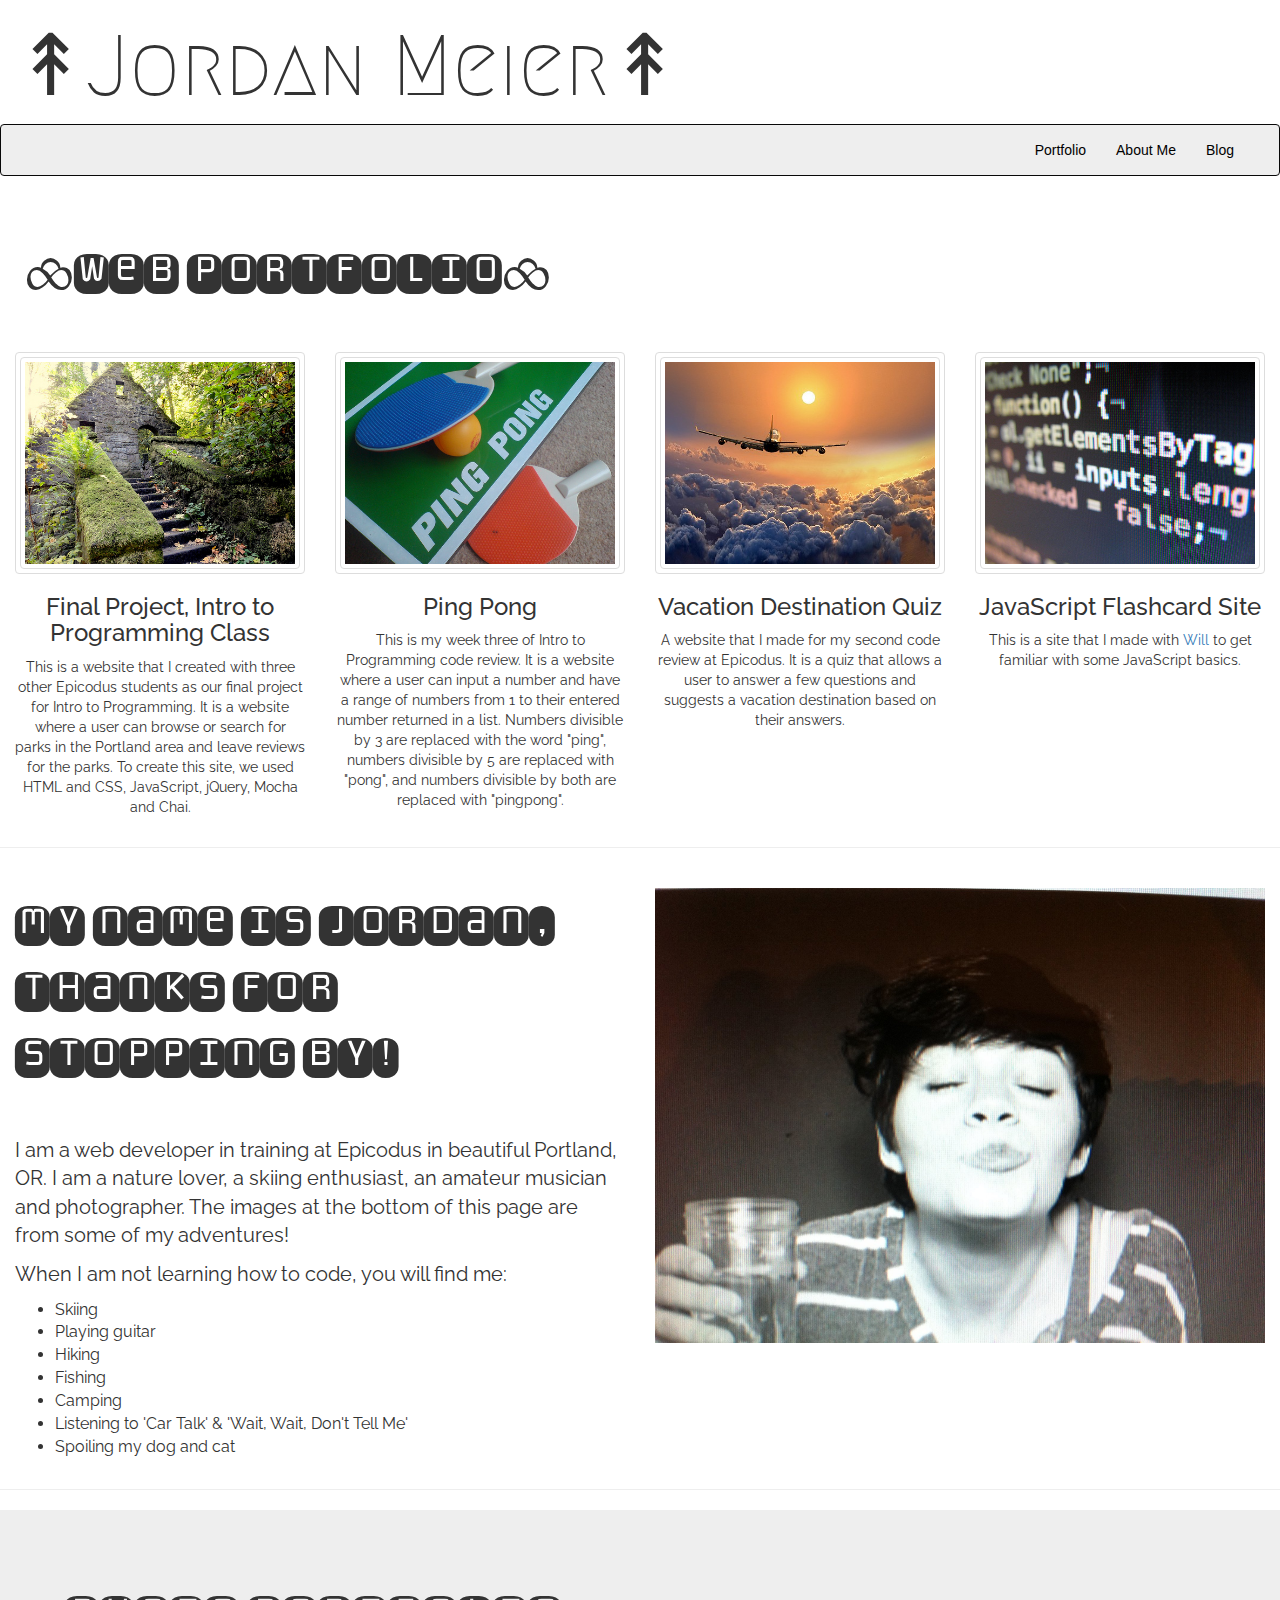
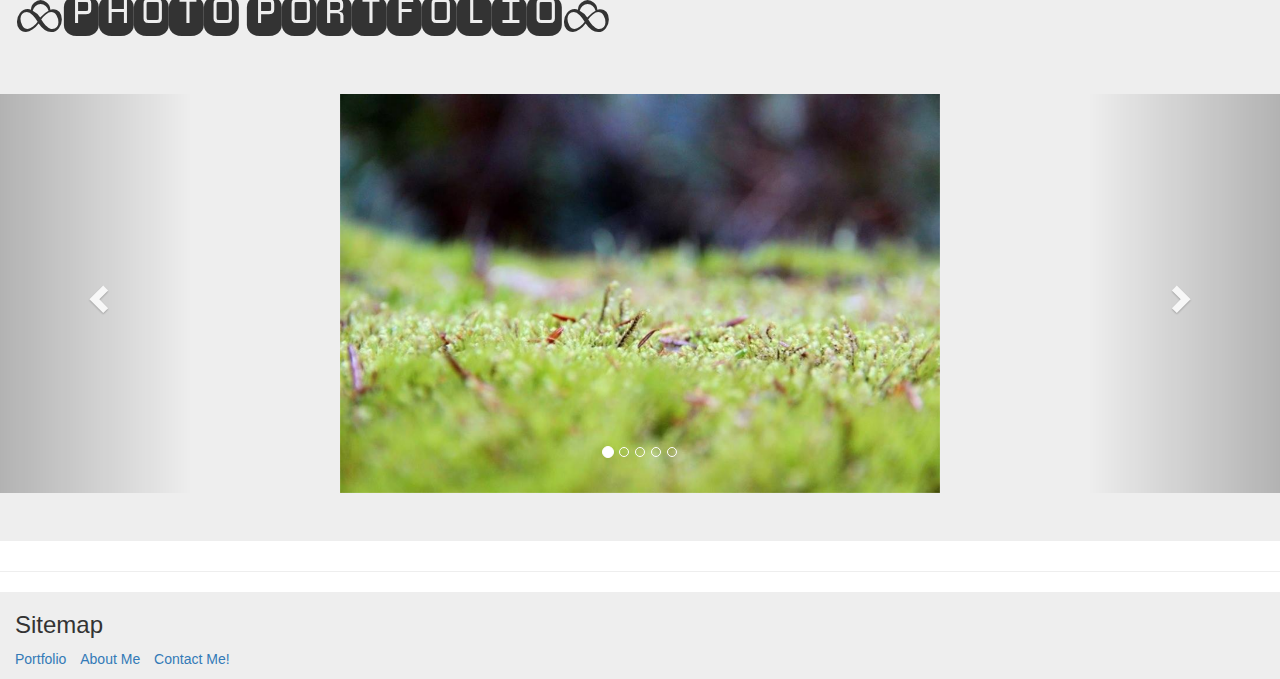
==== commit 09635bcb: "add some icons to headers and clean up code spacing" ====
--- a/index.html
+++ b/index.html
@@ -1,7 +1,7 @@
 <!DOCTYPE html>
 <html>
   <head>
-<link href='https://fonts.googleapis.com/css?family=Catamaran|Monoton|Monofett|Megrim|Raleway:400,500' rel='stylesheet' type='text/css'>    <meta name="viewport" content="width=device-width, initial-scale=1">
+    <link href='https://fonts.googleapis.com/css?family=Catamaran|Monoton|Monofett|Megrim|Raleway:400,500' rel='stylesheet' type='text/css'>    <meta name="viewport" content="width=device-width, initial-scale=1">
     <link rel="stylesheet" href="css/bootstrap.min.css" media="screen" title="no title" charset="utf-8">
     <link rel="stylesheet" href="css/styles.css" media="screen" title="no title" charset="utf-8">
     <title>Jordan Meier Web Portfolio</title>
@@ -9,7 +9,7 @@
   <body>
 
     <div class="container-fluid ">
-      <h1 id="header-text">Jordan Meier</h1>
+      <h1 id="header-text">&Uarr;Jordan Meier&Uarr;</h1>
     </div>
     <nav class="navbar navbar-inverse">
       <div class="container-fluid">
@@ -31,7 +31,7 @@
     <div class="container-fluid" id="projectDesign">
       <div class='row text-center' id="projects">
         <a name="Portfolio"></a>
-        <h2 id="portfoliohead">Web Portfolio</h2>
+        <h2 id="portfoliohead">&infintie;Web Portfolio&infintie;</h2>
         <div class="col-sm-3">
           <a href='https://tcsuder.github.io/RecReRate' class='thumbnail'><img src='images/rec.jpg' alt='Animal Shelter' class='img-responsive img-thumbnail' /></a>
           <h3>Final Project, Intro to Programming Class</h3>
@@ -60,11 +60,11 @@
         </div>
       </div>
     </div>
-<hr>
+    <hr>
 
     <div class="container-fluid">
       <div class="row" id="about">
-        <div class="col-sm-4" id="aboutme">
+        <div class="col-sm-6" id="aboutme">
           <a name="About-Me"></a>
           <h2 class="about_title">My name is Jordan, thanks for stopping by! </h2>
           <p>
@@ -78,6 +78,7 @@
                 <li>Hiking</li>
                 <li>Fishing</li>
                 <li>Camping</li>
+                <li>Listening to 'Car Talk' &amp; 'Wait, Wait, Don't Tell Me'</li>
                 <li>Spoiling my dog and cat</li>
               </ul>
           </p>
@@ -88,12 +89,10 @@
     </div>
     <hr>
 
-    <div id="photos" class="container-fluid">
-      <h2>Photo Portfolio</h2>
-    </div>
-    <div class="container-fluid">
+    <div id="photos" class="container-fluid jumbotron">
+      <h2>&infintie;Photo Portfolio&infintie;</h2>
       <div class="row" id='welcome_message'>
-        <div id="carousel1" class="carousel slide" data-ride="carousel">
+        <div id="carousel-example-generic" class="carousel slide" data-ride="carousel">
           <ol class="carousel-indicators">
             <li data-target="#carousel-example-generic" data-slide-to="0" class="active"></li>
             <li data-target="#carousel-example-generic" data-slide-to="1"></li>
@@ -101,23 +100,23 @@
             <li data-target="#carousel-example-generic" data-slide-to="3"></li>
             <li data-target="#carousel-example-generic" data-slide-to="4"></li>
           </ol>
-        <div class="carousel-inner" role="listbox">
-          <div class="item active">
-            <img src="images/moss.jpg" alt="" />
+          <div class="carousel-inner" role="listbox">
+            <div class="item active">
+              <img src="images/moss.jpg" alt="" />
+            </div>
+            <div class="item">
+              <img src="images/mushroom.jpg" alt="" />
+            </div>
+            <div class="item">
+              <img src="images/icfc.jpg" alt="" />
+            </div>
+            <div class="item">
+              <img src="images/fishtail.jpg" alt="" />
+            </div>
+            <div class="item">
+              <img src="images/mushroom.jpg" alt="" />
+            </div>
           </div>
-          <div class="item">
-            <img src="images/mushroom.jpg" alt="" />
-          </div>
-          <div class="item">
-            <img src="images/icfc.jpg" alt="" />
-          </div>
-          <div class="item">
-            <img src="images/fishtail.jpg" alt="" />
-          </div>
-          <div class="item">
-            <img src="images/mushroom.jpg" alt="" />
-          </div>
-        </div>
           <a class="left carousel-control" href="#carousel-example-generic" role="button" data-slide="prev">
             <span class="glyphicon glyphicon-chevron-left" aria-hidden="true"></span>
             <span class="sr-only">Previous</span>
@@ -163,7 +162,6 @@
      </div>
    </div>
 
-
     <script src="https://ajax.googleapis.com/ajax/libs/jquery/2.1.4/jquery.min.js"></script>
     <script src='js/bootstrap.min.js'></script>
   </body>
--- a/css/styles.css
+++ b/css/styles.css
@@ -1,22 +1,15 @@
 /* Header
 ===================================*/
 
-.jumbotron{
-  background-image: url('../images/background2.jpg');
-  margin-bottom: 0;
-}
 
 #header-text {
-  color: #f6eaea;
-  font-family: Baskerville, “Baskerville Old Face”, “Hoefler Text”, Garamond, “Times New Roman”, serif;
-  font-size: 100px;
-  font-weight: bold;
-
+  font-family: 'Megrim', cursive;
+  font-size: 85px;
 }
 
 .stretch {
-    width:100%;
-    height:100%;
+  width:100%;
+  height:100%;
 }
 
 /* Nav bar
@@ -24,27 +17,38 @@
 
 .navbar {
   margin-bottom: 0;
+  background-color: #eee;
 
 }
 
+.link {
+    color: black;
+}
 
-/* Carousel
+
+/* Photo Portfolio
 =================================*/
-.carousel .jumbotron {
+
+.carousel-inner img {
+  margin: 0 auto;
+  height: 400px;
+  width: 600px;
+}
+
+.jumbotron {
+  background-image: url('http://subtlepatterns2015.subtlepatterns.netdna-cdn.com/patterns/upfeathers.png');
 
 }
 
-.carousel-inner img {
-margin: 0 auto;
-height: 300px;
-width: 500px;
+#photos {
+  background-image: url('http://subtlepatterns2015.subtlepatterns.netdna-cdn.com/patterns/upfeathers.png');
 }
 
-
-/* Portfolio
+/* Web Portfolio
 ==================================*/
 #projects {
   margin-top: 40px;
+  font-family: 'Raleway', sans-serif;
 }
 
 #portfoliohead {
@@ -54,11 +58,11 @@
 .container-fluid h2 {
   font-size: 60px;
   margin-bottom: 50px;
-  font-family: Baskerville, “Baskerville Old Face”, “Hoefler Text”, Garamond, “Times New Roman”, serif;
+  font-family: 'Monofett', cursive;
 }
 
 #projectDesign {
-  background-image: url('http://subtlepatterns2015.subtlepatterns.netdna-cdn.com/patterns/congruent_pentagon.png');
+  background-image: url('http://subtlepatterns2015.subtlepatterns.netdna-cdn.com/patterns/upfeathers.png');
   margin-bottom: 20px;
 
 }
@@ -66,9 +70,12 @@
 /* About Me
 ==================================*/
 
+#about p{
+  font-family: 'Raleway', sans-serif;
+}
+
 #aboutphoto {
-  height:70%;
-  width: 70%;
+  max-width: 100%;
   display: block;
   margin-left: auto;
   margin-top: 20px;
@@ -83,10 +90,16 @@
 }
 
 
-#aboutme p ul {
-  font-family: Baskerville, “Baskerville Old Face”, “Hoefler Text”, Garamond, “Times New Roman”, serif;
-  font-size: 25px;
-  text-align: center;
+#aboutme p {
+  font-family: 'Raleway', sans-serif;
+  font-size: 20px;
+
+}
+
+#aboutme li {
+  font-family: 'Raleway', sans-serif;
+  font-size: 16px;
+
 }
 
 .about_title {
@@ -102,5 +115,5 @@
 }
 
 #sitemap {
-background-color: #aaefd2;
+background-color: #eee;
 }
